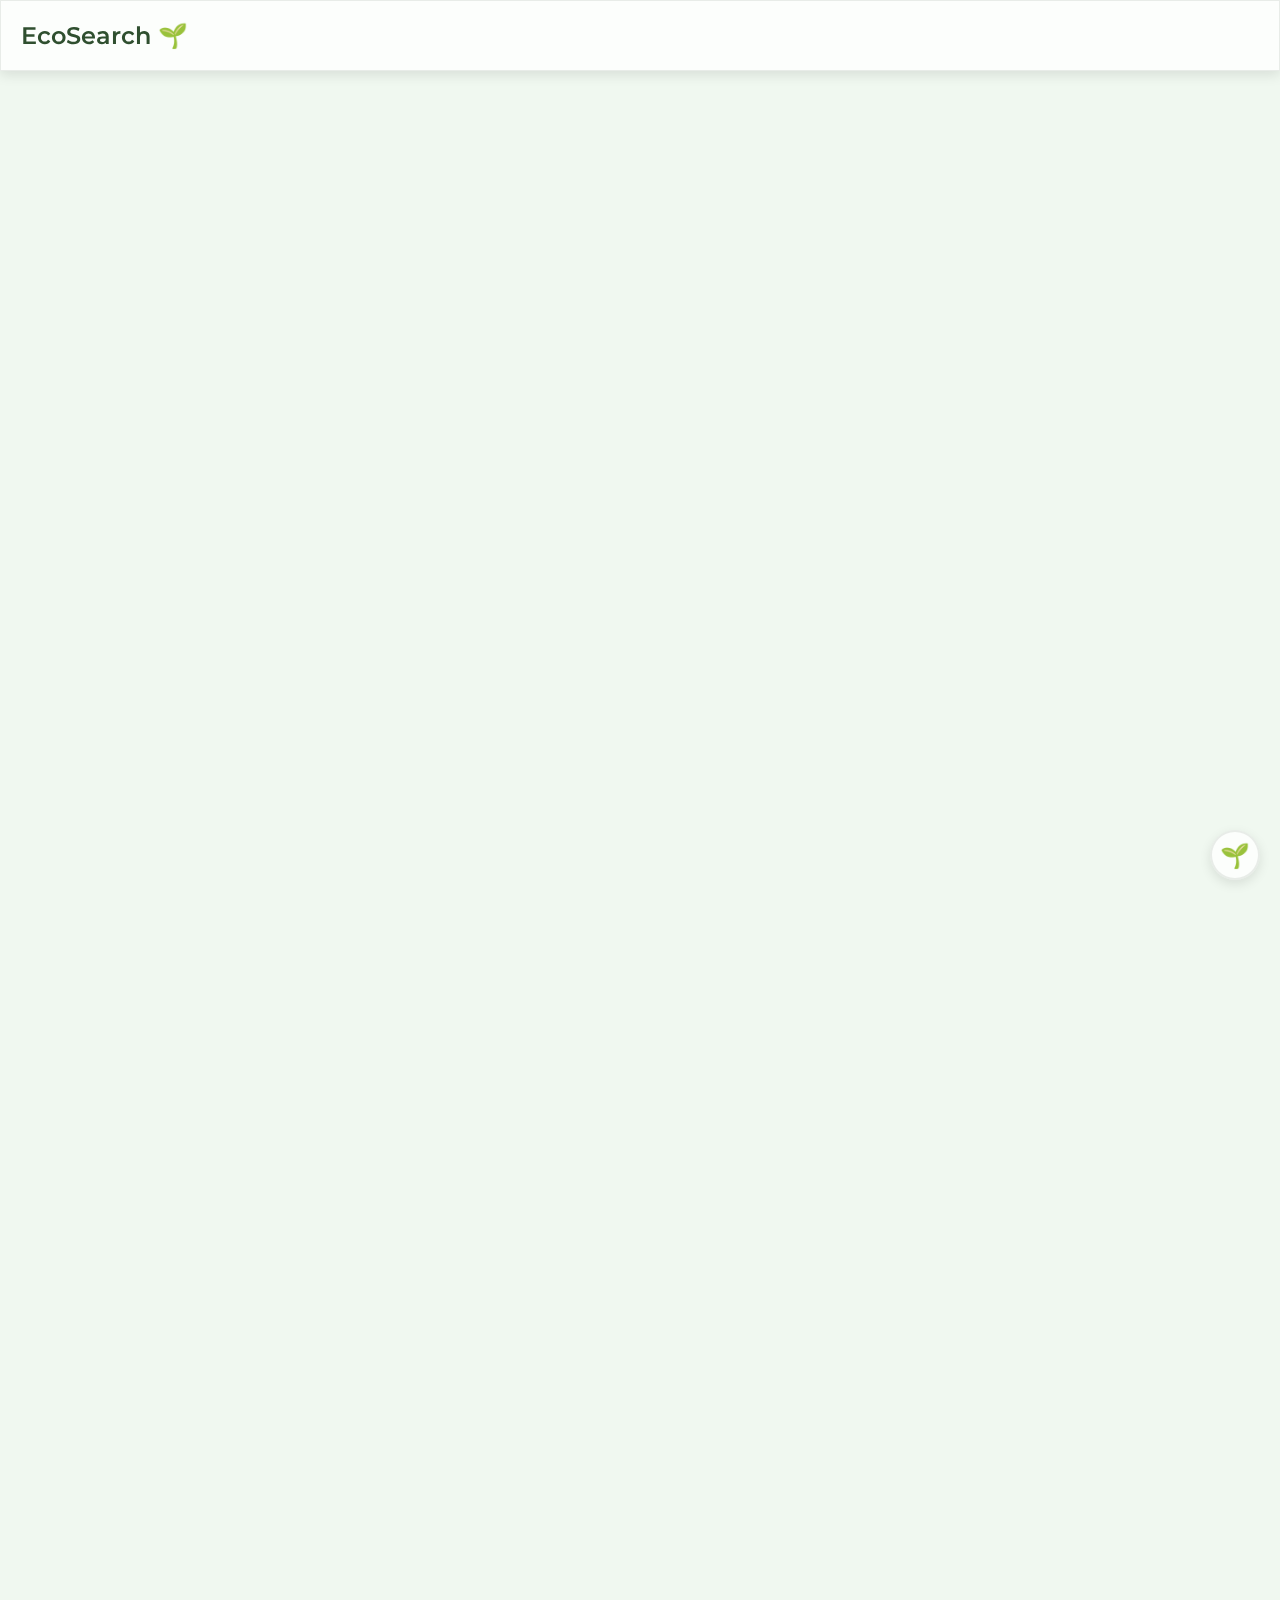
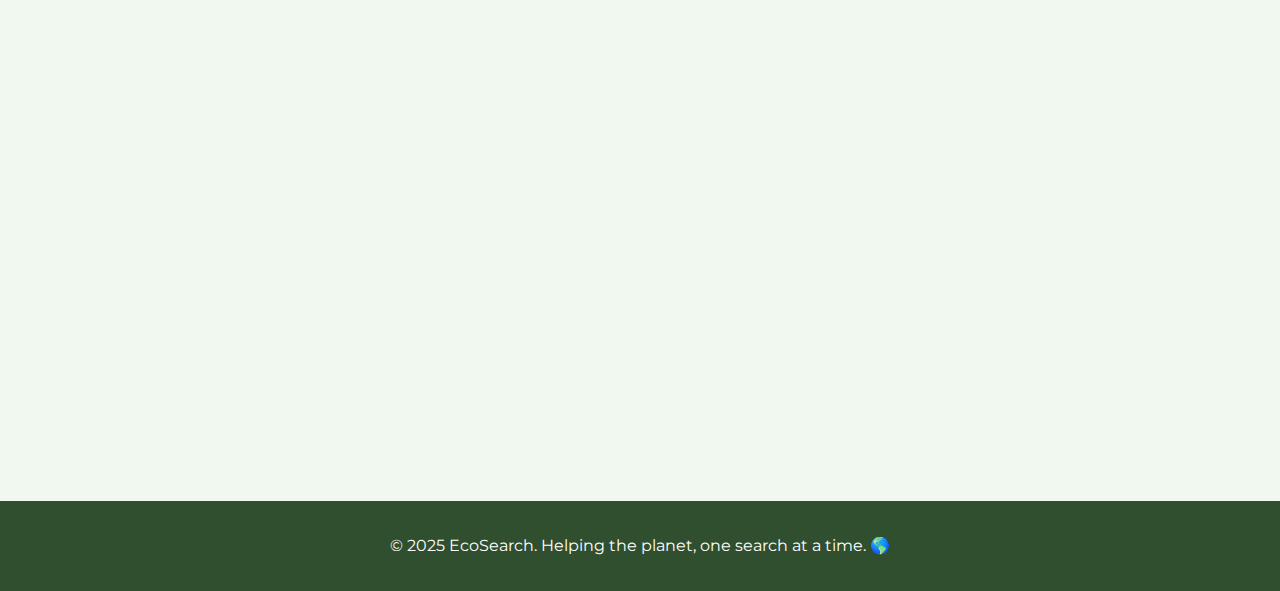
==== index.html @ c612e0dc "Initial commit: EcoSearch website with waitlist form" ====
<!DOCTYPE html>
<html lang="en">
<head>
    <meta charset="UTF-8">
    <meta name="viewport" content="width=device-width, initial-scale=1.0">
    <title>EcoSearch - Green Search Engine</title>
    <link rel="stylesheet" href="styles.css">
    <link href="https://fonts.googleapis.com/css2?family=Playfair+Display:wght@600&family=Montserrat:wght@400;500&display=swap" rel="stylesheet">
    <link rel="stylesheet" href="https://cdnjs.cloudflare.com/ajax/libs/font-awesome/6.0.0/css/all.min.css">
</head>
<body>
    <header>
        <nav class="navbar">
            <div class="logo">EcoSearch 🌱</div>
            <button class="menu-btn" aria-label="Toggle menu">
                <i class="fas fa-bars"></i>
            </button>
            <ul class="nav-links">
                <li><a href="#">Home</a></li>
                <li><a href="#about">About</a></li>
                <li><a href="#search">Search</a></li>
                <li><a href="#waitlist">Join Waitlist</a></li>
            </ul>
        </nav>
    </header>
    
    <section id="hero">
        <div class="hero-content">
            <h1>Search with a Purpose 🌿</h1>
            <p>Every search you make helps plant trees and protect the planet.</p>
            <div class="search-box">
                <input type="text" id="search-input" placeholder="Search the web..." aria-label="Search input">
                <button id="search-btn" aria-label="Search">
                    <i class="fas fa-search"></i>
                </button>
            </div>
        </div>
    </section>
    
    <section id="about" class="info-section">
        <h2>About EcoSearch</h2>
        <p>EcoSearch is a sustainable search engine that donates ad revenue to environmental causes. Join us in making a difference!</p>
    </section>

    <section id="waitlist" class="waitlist-section">
        <div class="waitlist-content">
            <h2>Join Our Waitlist</h2>
            <p>Be among the first to experience the future of sustainable search.</p>
            <form name="waitlist" method="POST" data-netlify="true" class="waitlist-form">
                <input type="hidden" name="form-name" value="waitlist" />
                <div class="form-group">
                    <input type="text" name="name" placeholder="Your Name" required>
                </div>
                <div class="form-group">
                    <input type="email" name="email" placeholder="Your Email" required>
                </div>
                <div class="form-group">
                    <textarea name="message" placeholder="Tell us why you're interested in EcoSearch" required></textarea>
                </div>
                <button type="submit" class="submit-btn">Join Waitlist</button>
            </form>
        </div>
    </section>
    
    <footer>
        <p>&copy; 2025 EcoSearch. Helping the planet, one search at a time. 🌎</p>
    </footer>

    <button class="theme-toggle" aria-label="Toggle theme">
        <span class="theme-icon">🌱</span>
    </button>

    <script>
        // Mobile menu functionality
        const menuBtn = document.querySelector('.menu-btn');
        const navLinks = document.querySelector('.nav-links');
        
        menuBtn.addEventListener('click', () => {
            navLinks.classList.toggle('active');
            menuBtn.querySelector('i').classList.toggle('fa-bars');
            menuBtn.querySelector('i').classList.toggle('fa-times');
        });

        // Close menu when clicking outside
        document.addEventListener('click', (e) => {
            if (!navLinks.contains(e.target) && !menuBtn.contains(e.target)) {
                navLinks.classList.remove('active');
                menuBtn.querySelector('i').classList.add('fa-bars');
                menuBtn.querySelector('i').classList.remove('fa-times');
            }
        });

        // Search functionality
        document.getElementById("search-btn").addEventListener("click", function() {
            const query = document.getElementById("search-input").value;
            if (query) {
                window.location.href = `https://www.google.com/search?q=${query}`;
            }
        });

        // Enter key for search
        document.getElementById("search-input").addEventListener("keypress", function(e) {
            if (e.key === "Enter") {
                const query = this.value;
                if (query) {
                    window.location.href = `https://www.google.com/search?q=${query}`;
                }
            }
        });

        // Navbar scroll effect
        window.addEventListener('scroll', function() {
            const navbar = document.querySelector('.navbar');
            if (window.scrollY > 50) {
                navbar.classList.add('scrolled');
            } else {
                navbar.classList.remove('scrolled');
            }
        });

        // Intersection Observer for fade-in animations
        const observerOptions = {
            threshold: 0.1,
            rootMargin: '0px 0px -50px 0px'
        };

        const observer = new IntersectionObserver((entries) => {
            entries.forEach(entry => {
                if (entry.isIntersecting) {
                    entry.target.classList.add('visible');
                }
            });
        }, observerOptions);

        // Observe all sections including waitlist
        document.querySelectorAll('.info-section, .waitlist-section').forEach(section => {
            observer.observe(section);
        });

        // Smooth scroll for navigation links
        document.querySelectorAll('a[href^="#"]').forEach(anchor => {
            anchor.addEventListener('click', function (e) {
                e.preventDefault();
                const target = document.querySelector(this.getAttribute('href'));
                if (target) {
                    target.scrollIntoView({
                        behavior: 'smooth',
                        block: 'start'
                    });
                    // Close mobile menu after clicking
                    navLinks.classList.remove('active');
                    menuBtn.querySelector('i').classList.add('fa-bars');
                    menuBtn.querySelector('i').classList.remove('fa-times');
                }
            });
        });

        // Theme toggle functionality
        const themeToggle = document.querySelector('.theme-toggle');
        const themeIcon = document.querySelector('.theme-icon');
        
        // Check for saved theme preference
        const savedTheme = localStorage.getItem('theme');
        if (savedTheme) {
            document.documentElement.setAttribute('data-theme', savedTheme);
            updateThemeIcon(savedTheme);
        }

        themeToggle.addEventListener('click', () => {
            const currentTheme = document.documentElement.getAttribute('data-theme');
            const newTheme = currentTheme === 'dark' ? 'light' : 'dark';
            
            document.documentElement.setAttribute('data-theme', newTheme);
            localStorage.setItem('theme', newTheme);
            updateThemeIcon(newTheme);
        });

        function updateThemeIcon(theme) {
            themeIcon.textContent = theme === 'dark' ? '🌱' : '🌱';
        }

        // Form submission handling
        const waitlistForm = document.querySelector('.waitlist-form');
        if (waitlistForm) {
            waitlistForm.addEventListener('submit', async function(e) {
                e.preventDefault();
                const submitBtn = this.querySelector('.submit-btn');
                const originalText = submitBtn.textContent;
                
                // Show loading state
                submitBtn.textContent = 'Submitting...';
                submitBtn.disabled = true;

                try {
                    const formData = new FormData(this);
                    const response = await fetch('/', {
                        method: 'POST',
                        body: formData
                    });

                    if (response.ok) {
                        // Show success state
                        submitBtn.textContent = 'Thank You!';
                        this.reset();
                        
                        // Reset button after 3 seconds
                        setTimeout(() => {
                            submitBtn.textContent = originalText;
                            submitBtn.disabled = false;
                        }, 3000);
                    } else {
                        throw new Error('Form submission failed');
                    }
                } catch (error) {
                    // Show error state
                    submitBtn.textContent = 'Error! Try Again';
                    console.error('Form submission error:', error);
                    
                    // Reset button after 3 seconds
                    setTimeout(() => {
                        submitBtn.textContent = originalText;
                        submitBtn.disabled = false;
                    }, 3000);
                }
            });
        }
    </script>
</body>
</html>
---- styles.css ----
/* styles.css */

* {
    margin: 0;
    padding: 0;
    box-sizing: border-box;
    font-family: 'Montserrat', sans-serif;
    transition: background-color 0.3s ease, 
                color 0.3s ease, 
                border-color 0.3s ease, 
                box-shadow 0.3s ease;
}

/* Dark Mode Variables */
:root {
    --bg-color: #f0f8f0;
    --text-color: #2f4f2f;
    --card-bg: rgba(255, 255, 255, 0.8);
    --shadow-color: rgba(0, 0, 0, 0.1);
    --border-color: rgba(47, 79, 47, 0.1);
    --accent-color: #2f4f2f;
    --hover-color: #1a3a1a;
    --gradient-start: #f1f5f1;
    --gradient-end: #e8f5e9;
}

[data-theme="dark"] {
    --bg-color: #1a1a1a;
    --text-color: #e0e0e0;
    --card-bg: rgba(30, 30, 30, 0.8);
    --shadow-color: rgba(0, 0, 0, 0.3);
    --border-color: rgba(255, 255, 255, 0.1);
    --accent-color: #4CAF50;
    --hover-color: #45a049;
    --gradient-start: #1a2a1a;
    --gradient-end: #1a3a1a;
}

body {
    background-color: var(--bg-color);
    color: var(--text-color);
    text-align: center;
    overflow-x: hidden;
    transition: background-color 0.3s ease, color 0.3s ease;
}

/* Smooth scrolling for the whole page */
html {
    scroll-behavior: smooth;
}

/* Navbar animations */
.navbar {
    display: flex;
    justify-content: space-between;
    align-items: center;
    padding: 20px;
    background: var(--card-bg);
    backdrop-filter: blur(10px);
    position: fixed;
    width: 100%;
    top: 0;
    z-index: 1000;
    transition: all 0.3s ease;
    box-shadow: 0 4px 12px var(--shadow-color);
}

.navbar.scrolled {
    background: var(--card-bg);
    box-shadow: 0 2px 10px var(--shadow-color);
}

.logo {
    font-size: 1.5rem;
    font-weight: 600;
    transition: transform 0.3s ease;
    color: var(--accent-color);
}

.logo:hover {
    transform: scale(1.05);
}

.nav-links {
    list-style: none;
    display: flex;
    transition: all 0.3s ease;
}

.nav-links li {
    margin: 0 15px;
    opacity: 0;
    transform: translateY(-10px);
    animation: fadeInDown 0.5s ease forwards;
}

.nav-links li:nth-child(1) { animation-delay: 0.1s; }
.nav-links li:nth-child(2) { animation-delay: 0.2s; }
.nav-links li:nth-child(3) { animation-delay: 0.3s; }
.nav-links li:nth-child(4) { animation-delay: 0.4s; }

.nav-links a {
    text-decoration: none;
    color: var(--text-color);
    font-weight: 500;
    position: relative;
    transition: color 0.3s ease;
}

.nav-links a::after {
    content: '';
    position: absolute;
    width: 0;
    height: 2px;
    bottom: -4px;
    left: 0;
    background-color: var(--text-color);
    transition: width 0.3s ease;
}

.nav-links a:hover::after {
    width: 100%;
}

.nav-links a.active {
    color: var(--accent-color);
}

/* Mobile Menu Button */
.menu-btn {
    display: none;
    background: none;
    border: none;
    font-size: 1.5rem;
    cursor: pointer;
    color: var(--text-color);
    transition: transform 0.3s ease;
}

.menu-btn:hover {
    transform: scale(1.1);
}

/* Hero section animations */
#hero {
    display: flex;
    flex-direction: column;
    justify-content: center;
    align-items: center;
    height: 100vh;
    background: url('../assets/hero.jpg') no-repeat center center/cover;
    position: relative;
    overflow: hidden;
    padding: 0 20px;
}

.hero-content {
    opacity: 0;
    transform: translateY(20px);
    animation: fadeInUp 0.8s ease forwards;
    max-width: 800px;
    width: 100%;
}

.hero-content h1 {
    font-size: clamp(2rem, 5vw, 3.5rem);
    margin-bottom: 1rem;
    opacity: 0;
    transform: translateY(20px);
    animation: fadeInUp 0.8s ease forwards 0.2s;
    line-height: 1.2;
}

.hero-content p {
    font-size: clamp(1rem, 2vw, 1.2rem);
    margin-bottom: 2rem;
    opacity: 0;
    transform: translateY(20px);
    animation: fadeInUp 0.8s ease forwards 0.4s;
    line-height: 1.6;
}

.search-box {
    margin-top: 20px;
    display: flex;
    align-items: center;
    background: var(--card-bg);
    backdrop-filter: blur(10px);
    padding: 10px;
    border-radius: 25px;
    opacity: 0;
    transform: translateY(20px);
    animation: fadeInUp 0.8s ease forwards 0.6s;
    transition: all 0.3s ease;
    width: 100%;
    max-width: 500px;
    box-shadow: 0 4px 12px var(--shadow-color);
}

.search-box:hover {
    transform: translateY(-2px);
    box-shadow: 0 5px 15px var(--shadow-color);
}

.search-box input {
    border: none;
    outline: none;
    padding: 10px;
    font-size: clamp(16px, 2vw, 18px);
    width: 100%;
    background: transparent;
    transition: all 0.3s ease;
    color: var(--text-color);
}

.search-box button {
    border: none;
    background: none;
    font-size: clamp(18px, 2.5vw, 20px);
    cursor: pointer;
    transition: transform 0.3s ease;
    padding: 5px;
}

.search-box button:hover {
    transform: scale(1.1);
}

/* Info section animations */
.info-section {
    padding: clamp(2rem, 5vw, 4rem) clamp(1rem, 3vw, 2rem);
    opacity: 0;
    transform: translateY(20px);
    transition: all 0.6s ease;
    max-width: 1200px;
    margin: 0 auto;
}

.info-section.visible {
    opacity: 1;
    transform: translateY(0);
}

.info-section h2 {
    font-size: clamp(1.8rem, 3vw, 2.5rem);
    margin-bottom: 1rem;
    color: var(--text-color);
}

.info-section p {
    font-size: clamp(1rem, 1.5vw, 1.1rem);
    line-height: 1.6;
    color: var(--text-color);
}

/* Footer animations */
footer {
    margin-top: 50px;
    padding: clamp(1rem, 3vw, 2rem);
    background: var(--accent-color);
    color: white;
    transform: translateY(0);
    transition: all 0.3s ease;
}

footer p {
    font-size: clamp(0.9rem, 1.5vw, 1rem);
    line-height: 1.6;
}

footer:hover {
    transform: translateY(-5px);
}

/* Keyframe animations */
@keyframes fadeInDown {
    from {
        opacity: 0;
        transform: translateY(-10px);
    }
    to {
        opacity: 1;
        transform: translateY(0);
    }
}

@keyframes fadeInUp {
    from {
        opacity: 0;
        transform: translateY(20px);
    }
    to {
        opacity: 1;
        transform: translateY(0);
    }
}

/* Responsive Design */
@media (max-width: 768px) {
    .menu-btn {
        display: block;
    }

    .nav-links {
        position: fixed;
        top: 70px;
        left: -100%;
        width: 100%;
        height: calc(100vh - 70px);
        background: var(--card-bg);
        backdrop-filter: blur(10px);
        flex-direction: column;
        justify-content: center;
        align-items: center;
        transition: left 0.3s ease;
        padding: 20px;
    }

    .nav-links.active {
        left: 0;
    }

    .nav-links li {
        margin: 15px 0;
        opacity: 1;
        transform: none;
    }

    .nav-links a {
        font-size: 1.2rem;
    }

    .hero-content {
        padding: 0 20px;
    }

    .search-box {
        margin: 20px auto;
        max-width: 90%;
    }
}

@media (max-width: 480px) {
    .navbar {
        padding: 15px;
    }

    .logo {
        font-size: 1.2rem;
    }

    .hero-content {
        padding: 0 15px;
    }

    .search-box {
        padding: 8px;
    }

    .search-box input {
        padding: 8px;
    }

    .info-section {
        padding: 2rem 1rem;
    }
}

/* Tablet Specific Styles */
@media (min-width: 769px) and (max-width: 1024px) {
    .hero-content h1 {
        font-size: 2.8rem;
    }

    .hero-content p {
        font-size: 1.1rem;
    }

    .search-box {
        max-width: 80%;
    }
}

/* Print Styles */
@media print {
    .navbar {
        position: static;
        background: none;
    }

    .search-box {
        display: none;
    }

    footer {
        background: none;
        color: var(--text-color);
    }
}

/* Waitlist Section Styles */
.waitlist-section {
    padding: clamp(4rem, 8vw, 6rem) clamp(1rem, 3vw, 2rem);
    background: linear-gradient(135deg, var(--gradient-start), var(--gradient-end));
    opacity: 0;
    transform: translateY(20px);
    transition: all 0.6s ease;
    margin-top: 2rem;
    min-height: 100vh;
    display: flex;
    align-items: center;
    justify-content: center;
}

.waitlist-section.visible {
    opacity: 1;
    transform: translateY(0);
}

.waitlist-content {
    max-width: 600px;
    margin: 0 auto;
    text-align: center;
    width: 100%;
    padding: 0 1rem;
}

.waitlist-content h2 {
    font-size: clamp(2rem, 4vw, 2.5rem);
    color: var(--text-color);
    margin-bottom: 1rem;
}

.waitlist-content p {
    font-size: clamp(1rem, 2vw, 1.2rem);
    color: var(--text-color);
    margin-bottom: 2rem;
}

.waitlist-form {
    background: var(--card-bg);
    backdrop-filter: blur(10px);
    padding: clamp(2rem, 4vw, 3rem);
    border-radius: 20px;
    box-shadow: 0 8px 32px var(--shadow-color);
    transition: transform 0.3s ease, box-shadow 0.3s ease;
    margin-top: 2rem;
}

.form-group {
    margin-bottom: 1.5rem;
    text-align: left;
    position: relative;
}

.form-group input,
.form-group textarea {
    width: 100%;
    padding: 1rem;
    border: 2px solid var(--border-color);
    border-radius: 12px;
    font-size: 1rem;
    background: var(--card-bg);
    color: var(--text-color);
    transition: all 0.3s ease;
}

.form-group input::placeholder,
.form-group textarea::placeholder {
    color: var(--text-color);
    opacity: 0.7;
}

.form-group input:focus,
.form-group textarea:focus {
    outline: none;
    border-color: var(--accent-color);
    box-shadow: 0 0 0 3px rgba(76, 175, 80, 0.2);
}

.form-group textarea {
    height: 120px;
    resize: vertical;
}

.submit-btn {
    width: 100%;
    padding: 1rem;
    background: var(--accent-color);
    color: white;
    border: none;
    border-radius: 12px;
    font-size: 1rem;
    font-weight: 500;
    cursor: pointer;
    transition: all 0.3s ease;
    margin-top: 1rem;
}

.submit-btn:hover {
    background: var(--hover-color);
    transform: translateY(-2px);
}

.submit-btn:disabled {
    background: var(--accent-color);
    opacity: 0.7;
    cursor: not-allowed;
    transform: none;
}

/* Responsive adjustments for waitlist section */
@media (max-width: 768px) {
    .waitlist-section {
        padding: 4rem 1rem;
        min-height: auto;
    }

    .waitlist-form {
        padding: 1.5rem;
        margin-top: 1.5rem;
    }

    .form-group input,
    .form-group textarea {
        padding: 0.8rem;
    }
}

@media (max-width: 480px) {
    .waitlist-section {
        padding: 3rem 1rem;
    }

    .waitlist-form {
        padding: 1.2rem;
    }
}

/* Theme Toggle Button */
.theme-toggle {
    position: fixed;
    bottom: 20px;
    right: 20px;
    width: 50px;
    height: 50px;
    border-radius: 50%;
    background: var(--card-bg);
    backdrop-filter: blur(10px);
    border: 2px solid var(--border-color);
    cursor: pointer;
    display: flex;
    align-items: center;
    justify-content: center;
    font-size: 1.5rem;
    z-index: 1000;
    transition: all 0.3s ease;
    box-shadow: 0 4px 12px var(--shadow-color);
}

.theme-toggle:hover {
    transform: scale(1.1);
    box-shadow: 0 6px 16px var(--shadow-color);
    background: var(--accent-color);
    color: white;
}

/* Enhanced Glass Morphic Effects */
.navbar, .search-box, .waitlist-form {
    background: var(--card-bg);
    backdrop-filter: blur(10px);
    -webkit-backdrop-filter: blur(10px);
    border: 1px solid var(--border-color);
}

.navbar {
    box-shadow: 0 4px 12px var(--shadow-color);
}

.search-box {
    box-shadow: 0 4px 12px var(--shadow-color);
}

.waitlist-form {
    box-shadow: 0 8px 32px var(--shadow-color);
}

.form-group input,
.form-group textarea {
    background: var(--card-bg);
    border: 2px solid var(--border-color);
    color: var(--text-color);
}

.form-group input:focus,
.form-group textarea:focus {
    border-color: var(--text-color);
    box-shadow: 0 0 0 3px var(--border-color);
}

/* Dark mode specific adjustments */
[data-theme="dark"] .nav-links a {
    color: var(--text-color);
}

[data-theme="dark"] .nav-links a::after {
    background-color: var(--text-color);
}

[data-theme="dark"] .search-box input {
    color: var(--text-color);
}

[data-theme="dark"] .search-box input::placeholder {
    color: rgba(255, 255, 255, 0.6);
}

[data-theme="dark"] .submit-btn {
    background: #4a4a4a;
}

[data-theme="dark"] .submit-btn:hover {
    background: #666666;
}
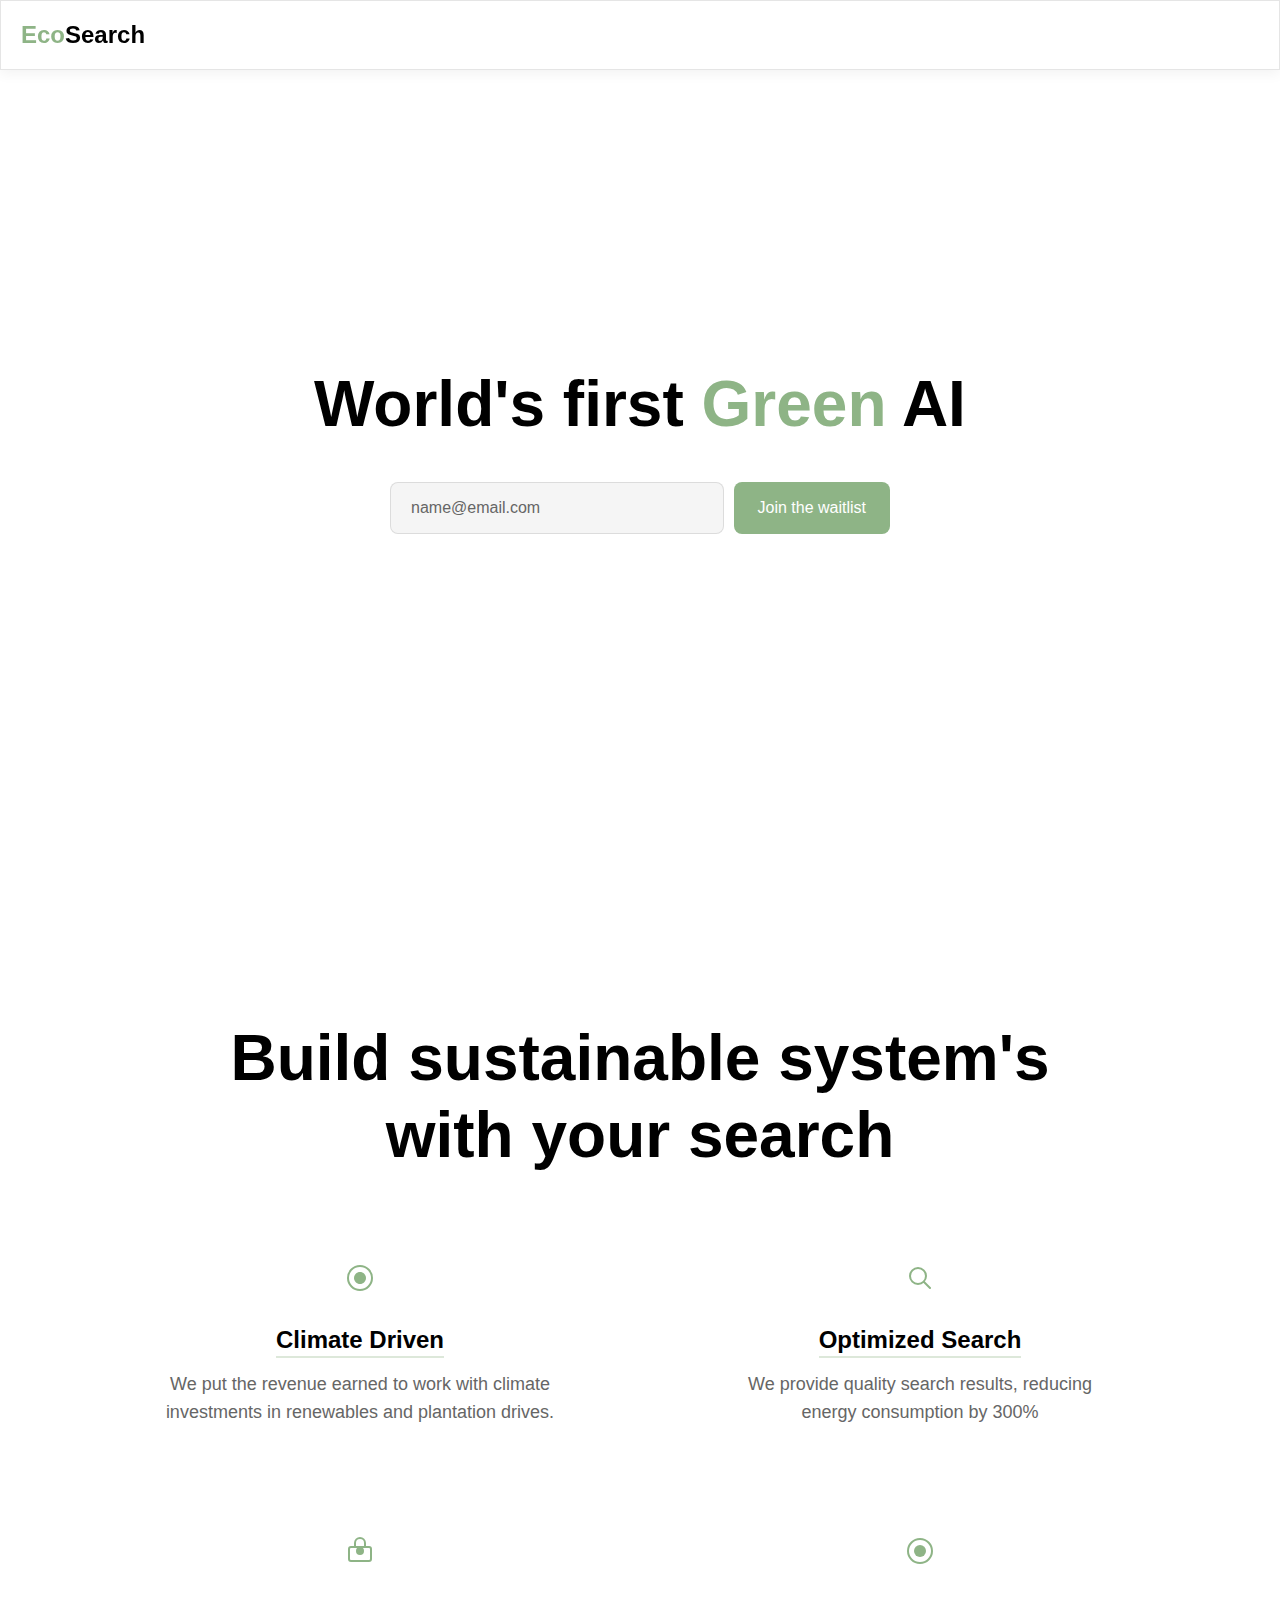
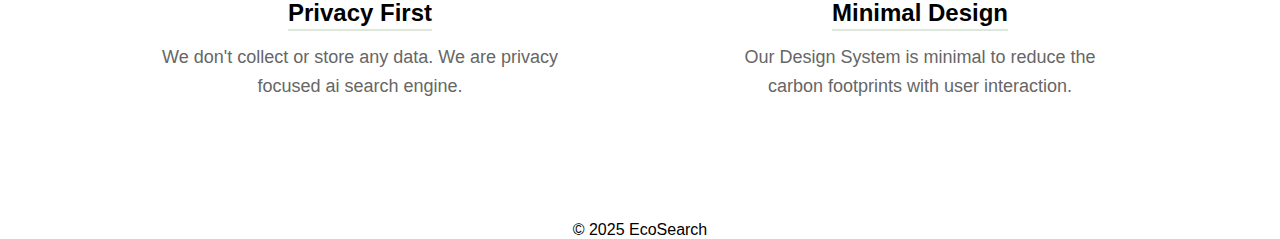
==== commit c3a918ec: "new updates" ====
--- a/index.html
+++ b/index.html
@@ -3,227 +3,77 @@
 <head>
     <meta charset="UTF-8">
     <meta name="viewport" content="width=device-width, initial-scale=1.0">
-    <title>EcoSearch - Green Search Engine</title>
+    <title>EcoSearch - World's First Green AI</title>
     <link rel="stylesheet" href="styles.css">
-    <link href="https://fonts.googleapis.com/css2?family=Playfair+Display:wght@600&family=Montserrat:wght@400;500&display=swap" rel="stylesheet">
-    <link rel="stylesheet" href="https://cdnjs.cloudflare.com/ajax/libs/font-awesome/6.0.0/css/all.min.css">
+    <link href="https://api.fontshare.com/v2/css?f[]=satoshi@400,500,600,700&display=swap" rel="stylesheet">
 </head>
 <body>
-    <header>
-        <nav class="navbar">
-            <div class="logo">EcoSearch 🌱</div>
-            <button class="menu-btn" aria-label="Toggle menu">
-                <i class="fas fa-bars"></i>
-            </button>
-            <ul class="nav-links">
-                <li><a href="#">Home</a></li>
-                <li><a href="#about">About</a></li>
-                <li><a href="#search">Search</a></li>
-                <li><a href="#waitlist">Join Waitlist</a></li>
-            </ul>
-        </nav>
-    </header>
-    
+    <nav class="navbar">
+        <a href="/" class="logo">
+            <span>Eco</span><span>Search</span>
+        </a>
+    </nav>
+
     <section id="hero">
         <div class="hero-content">
-            <h1>Search with a Purpose 🌿</h1>
-            <p>Every search you make helps plant trees and protect the planet.</p>
-            <div class="search-box">
-                <input type="text" id="search-input" placeholder="Search the web..." aria-label="Search input">
-                <button id="search-btn" aria-label="Search">
-                    <i class="fas fa-search"></i>
-                </button>
+            <h1>World's first <span class="highlight">Green</span> AI</h1>
+            <div class="email-box">
+                <input type="email" placeholder="name@email.com" />
+                <button>Join the waitlist</button>
             </div>
         </div>
     </section>
-    
-    <section id="about" class="info-section">
-        <h2>About EcoSearch</h2>
-        <p>EcoSearch is a sustainable search engine that donates ad revenue to environmental causes. Join us in making a difference!</p>
+
+    <section class="features-section">
+        <h2>Build sustainable system's with your search</h2>
+        <div class="features-grid">
+            <div class="feature-item">
+                <div class="feature-icon">
+                    <svg width="32" height="32" viewBox="0 0 32 32" fill="none">
+                        <path d="M16 28c6.627 0 12-5.373 12-12S22.627 4 16 4 4 9.373 4 16s5.373 12 12 12z" stroke="#8EB486" stroke-width="2"/>
+                        <path d="M16 22c3.314 0 6-2.686 6-6s-2.686-6-6-6-6 2.686-6 6 2.686 6 6 6z" fill="#8EB486"/>
+                    </svg>
+                </div>
+                <h3>Climate Driven</h3>
+                <p>We put the revenue earned to work with climate investments in renewables and plantation drives.</p>
+            </div>
+            <div class="feature-item">
+                <div class="feature-icon">
+                    <svg width="32" height="32" viewBox="0 0 32 32" fill="none">
+                        <path d="M14 22c4.418 0 8-3.582 8-8s-3.582-8-8-8-8 3.582-8 8 3.582 8 8 8zM26 26l-6-6" stroke="#8EB486" stroke-width="2" stroke-linecap="round"/>
+                    </svg>
+                </div>
+                <h3>Optimized Search</h3>
+                <p>We provide quality search results, reducing energy consumption by 300%</p>
+            </div>
+            <div class="feature-item">
+                <div class="feature-icon">
+                    <svg width="32" height="32" viewBox="0 0 32 32" fill="none">
+                        <path d="M16 20a4 4 0 100-8 4 4 0 000 8z" fill="#8EB486"/>
+                        <path d="M25 12H7a2 2 0 00-2 2v10a2 2 0 002 2h18a2 2 0 002-2V14a2 2 0 00-2-2z" stroke="#8EB486" stroke-width="2"/>
+                        <path d="M11 12V8a5 5 0 0110 0v4" stroke="#8EB486" stroke-width="2"/>
+                    </svg>
+                </div>
+                <h3>Privacy First</h3>
+                <p>We don't collect or store any data. We are privacy focused ai search engine.</p>
+            </div>
+            <div class="feature-item">
+                <div class="feature-icon">
+                    <svg width="32" height="32" viewBox="0 0 32 32" fill="none">
+                        <circle cx="16" cy="16" r="12" stroke="#8EB486" stroke-width="2"/>
+                        <path d="M16 16m-6 0a6 6 0 1 0 12 0a6 6 0 1 0-12 0" fill="#8EB486"/>
+                    </svg>
+                </div>
+                <h3>Minimal Design</h3>
+                <p>Our Design System is minimal to reduce the carbon footprints with user interaction.</p>
+            </div>
+        </div>
     </section>
 
-    <section id="waitlist" class="waitlist-section">
-        <div class="waitlist-content">
-            <h2>Join Our Waitlist</h2>
-            <p>Be among the first to experience the future of sustainable search.</p>
-            <form name="waitlist" method="POST" data-netlify="true" class="waitlist-form">
-                <input type="hidden" name="form-name" value="waitlist" />
-                <div class="form-group">
-                    <input type="text" name="name" placeholder="Your Name" required>
-                </div>
-                <div class="form-group">
-                    <input type="email" name="email" placeholder="Your Email" required>
-                </div>
-                <div class="form-group">
-                    <textarea name="message" placeholder="Tell us why you're interested in EcoSearch" required></textarea>
-                </div>
-                <button type="submit" class="submit-btn">Join Waitlist</button>
-            </form>
-        </div>
-    </section>
-    
     <footer>
-        <p>&copy; 2025 EcoSearch. Helping the planet, one search at a time. 🌎</p>
+        <p>© 2025 EcoSearch</p>
     </footer>
 
-    <button class="theme-toggle" aria-label="Toggle theme">
-        <span class="theme-icon">🌱</span>
-    </button>
-
-    <script>
-        // Mobile menu functionality
-        const menuBtn = document.querySelector('.menu-btn');
-        const navLinks = document.querySelector('.nav-links');
-        
-        menuBtn.addEventListener('click', () => {
-            navLinks.classList.toggle('active');
-            menuBtn.querySelector('i').classList.toggle('fa-bars');
-            menuBtn.querySelector('i').classList.toggle('fa-times');
-        });
-
-        // Close menu when clicking outside
-        document.addEventListener('click', (e) => {
-            if (!navLinks.contains(e.target) && !menuBtn.contains(e.target)) {
-                navLinks.classList.remove('active');
-                menuBtn.querySelector('i').classList.add('fa-bars');
-                menuBtn.querySelector('i').classList.remove('fa-times');
-            }
-        });
-
-        // Search functionality
-        document.getElementById("search-btn").addEventListener("click", function() {
-            const query = document.getElementById("search-input").value;
-            if (query) {
-                window.location.href = `https://www.google.com/search?q=${query}`;
-            }
-        });
-
-        // Enter key for search
-        document.getElementById("search-input").addEventListener("keypress", function(e) {
-            if (e.key === "Enter") {
-                const query = this.value;
-                if (query) {
-                    window.location.href = `https://www.google.com/search?q=${query}`;
-                }
-            }
-        });
-
-        // Navbar scroll effect
-        window.addEventListener('scroll', function() {
-            const navbar = document.querySelector('.navbar');
-            if (window.scrollY > 50) {
-                navbar.classList.add('scrolled');
-            } else {
-                navbar.classList.remove('scrolled');
-            }
-        });
-
-        // Intersection Observer for fade-in animations
-        const observerOptions = {
-            threshold: 0.1,
-            rootMargin: '0px 0px -50px 0px'
-        };
-
-        const observer = new IntersectionObserver((entries) => {
-            entries.forEach(entry => {
-                if (entry.isIntersecting) {
-                    entry.target.classList.add('visible');
-                }
-            });
-        }, observerOptions);
-
-        // Observe all sections including waitlist
-        document.querySelectorAll('.info-section, .waitlist-section').forEach(section => {
-            observer.observe(section);
-        });
-
-        // Smooth scroll for navigation links
-        document.querySelectorAll('a[href^="#"]').forEach(anchor => {
-            anchor.addEventListener('click', function (e) {
-                e.preventDefault();
-                const target = document.querySelector(this.getAttribute('href'));
-                if (target) {
-                    target.scrollIntoView({
-                        behavior: 'smooth',
-                        block: 'start'
-                    });
-                    // Close mobile menu after clicking
-                    navLinks.classList.remove('active');
-                    menuBtn.querySelector('i').classList.add('fa-bars');
-                    menuBtn.querySelector('i').classList.remove('fa-times');
-                }
-            });
-        });
-
-        // Theme toggle functionality
-        const themeToggle = document.querySelector('.theme-toggle');
-        const themeIcon = document.querySelector('.theme-icon');
-        
-        // Check for saved theme preference
-        const savedTheme = localStorage.getItem('theme');
-        if (savedTheme) {
-            document.documentElement.setAttribute('data-theme', savedTheme);
-            updateThemeIcon(savedTheme);
-        }
-
-        themeToggle.addEventListener('click', () => {
-            const currentTheme = document.documentElement.getAttribute('data-theme');
-            const newTheme = currentTheme === 'dark' ? 'light' : 'dark';
-            
-            document.documentElement.setAttribute('data-theme', newTheme);
-            localStorage.setItem('theme', newTheme);
-            updateThemeIcon(newTheme);
-        });
-
-        function updateThemeIcon(theme) {
-            themeIcon.textContent = theme === 'dark' ? '🌱' : '🌱';
-        }
-
-        // Form submission handling
-        const waitlistForm = document.querySelector('.waitlist-form');
-        if (waitlistForm) {
-            waitlistForm.addEventListener('submit', async function(e) {
-                e.preventDefault();
-                const submitBtn = this.querySelector('.submit-btn');
-                const originalText = submitBtn.textContent;
-                
-                // Show loading state
-                submitBtn.textContent = 'Submitting...';
-                submitBtn.disabled = true;
-
-                try {
-                    const formData = new FormData(this);
-                    const response = await fetch('/', {
-                        method: 'POST',
-                        body: formData
-                    });
-
-                    if (response.ok) {
-                        // Show success state
-                        submitBtn.textContent = 'Thank You!';
-                        this.reset();
-                        
-                        // Reset button after 3 seconds
-                        setTimeout(() => {
-                            submitBtn.textContent = originalText;
-                            submitBtn.disabled = false;
-                        }, 3000);
-                    } else {
-                        throw new Error('Form submission failed');
-                    }
-                } catch (error) {
-                    // Show error state
-                    submitBtn.textContent = 'Error! Try Again';
-                    console.error('Form submission error:', error);
-                    
-                    // Reset button after 3 seconds
-                    setTimeout(() => {
-                        submitBtn.textContent = originalText;
-                        submitBtn.disabled = false;
-                    }, 3000);
-                }
-            });
-        }
-    </script>
+    <script src="script.js"></script>
 </body>
 </html>--- a/styles.css
+++ b/styles.css
@@ -1,625 +1,324 @@
-/* styles.css */
-
+/* ==========================================================================
+   Base Styles and Reset
+   ========================================================================== */
 * {
     margin: 0;
     padding: 0;
     box-sizing: border-box;
-    font-family: 'Montserrat', sans-serif;
-    transition: background-color 0.3s ease, 
-                color 0.3s ease, 
-                border-color 0.3s ease, 
-                box-shadow 0.3s ease;
-}
-
-/* Dark Mode Variables */
+    font-family: 'Satoshi', sans-serif;
+    transition: background-color 0.3s ease, color 0.3s ease, border-color 0.3s ease, box-shadow 0.3s ease;
+}
+
+/* ==========================================================================
+   CSS Variables and Theme Configuration
+   ========================================================================== */
 :root {
-    --bg-color: #f0f8f0;
-    --text-color: #2f4f2f;
-    --card-bg: rgba(255, 255, 255, 0.8);
-    --shadow-color: rgba(0, 0, 0, 0.1);
-    --border-color: rgba(47, 79, 47, 0.1);
-    --accent-color: #2f4f2f;
-    --hover-color: #1a3a1a;
+    /* Colors */
+    --bg-color: #ffffff;
+    --text-primary: #000000;
+    --text-secondary: #666666;
+    --accent-color: #8EB486;
+    --hover-color: #7da375;
+
+    /* UI Elements */
+    --card-bg: rgba(255, 255, 255, 0.95);
+    --shadow-color: rgba(0, 0, 0, 0.05);
+    --border-color: rgba(0, 0, 0, 0.1);
+
+    /* Gradients */
     --gradient-start: #f1f5f1;
     --gradient-end: #e8f5e9;
 }
 
-[data-theme="dark"] {
-    --bg-color: #1a1a1a;
-    --text-color: #e0e0e0;
-    --card-bg: rgba(30, 30, 30, 0.8);
-    --shadow-color: rgba(0, 0, 0, 0.3);
-    --border-color: rgba(255, 255, 255, 0.1);
-    --accent-color: #4CAF50;
-    --hover-color: #45a049;
-    --gradient-start: #1a2a1a;
-    --gradient-end: #1a3a1a;
-}
-
+/* ==========================================================================
+   Layout & Container Styles
+   ========================================================================== */
 body {
     background-color: var(--bg-color);
-    color: var(--text-color);
+    color: var(--text-primary);
     text-align: center;
     overflow-x: hidden;
-    transition: background-color 0.3s ease, color 0.3s ease;
-}
-
-/* Smooth scrolling for the whole page */
+    overflow-y: auto;
+    margin: 0;
+    padding: 0;
+    min-height: 100vh;
+    width: 100%;
+    position: relative;
+}
+
+/* Enable smooth scrolling */
 html {
     scroll-behavior: smooth;
 }
 
-/* Navbar animations */
+/* ==========================================================================
+   Navigation Bar Styles
+   ========================================================================== */
+/* Main Navigation */
 .navbar {
     display: flex;
     justify-content: space-between;
     align-items: center;
     padding: 20px;
     background: var(--card-bg);
-    backdrop-filter: blur(10px);
+    backdrop-filter: blur(20px);
     position: fixed;
     width: 100%;
     top: 0;
     z-index: 1000;
-    transition: all 0.3s ease;
     box-shadow: 0 4px 12px var(--shadow-color);
-}
-
+    border: 1px solid var(--border-color);
+}
+
+/* Scrolled State */
 .navbar.scrolled {
     background: var(--card-bg);
     box-shadow: 0 2px 10px var(--shadow-color);
 }
 
+/* Logo Styles */
 .logo {
-    font-size: 1.5rem;
+    font-size: 24px;
     font-weight: 600;
-    transition: transform 0.3s ease;
+    text-decoration: none;
+}
+
+.logo span:first-child {
     color: var(--accent-color);
 }
 
-.logo:hover {
-    transform: scale(1.05);
-}
-
-.nav-links {
-    list-style: none;
-    display: flex;
-    transition: all 0.3s ease;
-}
-
-.nav-links li {
-    margin: 0 15px;
-    opacity: 0;
-    transform: translateY(-10px);
-    animation: fadeInDown 0.5s ease forwards;
-}
-
-.nav-links li:nth-child(1) { animation-delay: 0.1s; }
-.nav-links li:nth-child(2) { animation-delay: 0.2s; }
-.nav-links li:nth-child(3) { animation-delay: 0.3s; }
-.nav-links li:nth-child(4) { animation-delay: 0.4s; }
-
-.nav-links a {
-    text-decoration: none;
-    color: var(--text-color);
-    font-weight: 500;
-    position: relative;
-    transition: color 0.3s ease;
-}
-
-.nav-links a::after {
-    content: '';
-    position: absolute;
-    width: 0;
-    height: 2px;
-    bottom: -4px;
-    left: 0;
-    background-color: var(--text-color);
-    transition: width 0.3s ease;
-}
-
-.nav-links a:hover::after {
-    width: 100%;
-}
-
-.nav-links a.active {
-    color: var(--accent-color);
-}
-
-/* Mobile Menu Button */
-.menu-btn {
-    display: none;
-    background: none;
-    border: none;
-    font-size: 1.5rem;
-    cursor: pointer;
-    color: var(--text-color);
-    transition: transform 0.3s ease;
-}
-
-.menu-btn:hover {
-    transform: scale(1.1);
-}
-
-/* Hero section animations */
+.logo span:last-child {
+    color: var(--text-primary);
+}
+
+/* ==========================================================================
+   Hero Section Styles
+   ========================================================================== */
 #hero {
     display: flex;
     flex-direction: column;
     justify-content: center;
     align-items: center;
     height: 100vh;
-    background: url('../assets/hero.jpg') no-repeat center center/cover;
-    position: relative;
-    overflow: hidden;
     padding: 0 20px;
-}
-
+    background-color: var(--bg-color);
+}
+
+/* Hero Content */
 .hero-content {
-    opacity: 0;
-    transform: translateY(20px);
-    animation: fadeInUp 0.8s ease forwards;
     max-width: 800px;
     width: 100%;
-}
-
+    text-align: center;
+}
+
+/* Hero Typography */
 .hero-content h1 {
-    font-size: clamp(2rem, 5vw, 3.5rem);
-    margin-bottom: 1rem;
-    opacity: 0;
-    transform: translateY(20px);
-    animation: fadeInUp 0.8s ease forwards 0.2s;
+    font-size: 64px;
     line-height: 1.2;
-}
-
-.hero-content p {
-    font-size: clamp(1rem, 2vw, 1.2rem);
-    margin-bottom: 2rem;
-    opacity: 0;
-    transform: translateY(20px);
-    animation: fadeInUp 0.8s ease forwards 0.4s;
-    line-height: 1.6;
-}
-
-.search-box {
-    margin-top: 20px;
+    margin-bottom: 40px;
+    font-weight: 600;
+}
+
+.hero-content h1 .highlight {
+    color: var(--accent-color);
+}
+
+/* Search/Email Input */
+.email-box {
+    display: flex;
+    gap: 10px;
+    max-width: 500px;
+    margin: 0 auto;
+}
+
+.email-box input {
+    flex: 1;
+    padding: 16px 20px;
+    font-size: 16px;
+    border: 1px solid var(--border-color);
+    border-radius: 8px;
+    background-color: #f5f5f5;
+    color: var(--text-primary);
+}
+
+.email-box input::placeholder {
+    color: var(--text-secondary);
+}
+
+.email-box button {
+    padding: 16px 24px;
+    font-size: 16px;
+    font-weight: 500;
+    color: #ffffff;
+    background-color: var(--accent-color);
+    border: none;
+    border-radius: 8px;
+    cursor: pointer;
+    transition: background-color 0.3s ease;
+}
+
+.email-box button:hover {
+    background-color: var(--hover-color);
+}
+
+/* ==========================================================================
+   Features Section Styles
+   ========================================================================== */
+.features-section {
+    padding: 120px 20px;
+    max-width: 1200px;
+    margin: 0 auto;
+    text-align: center;
+    background: var(--bg-color);
+}
+
+/* Section Title */
+.features-section h2 {
+    font-size: 64px;
+    line-height: 1.2;
+    margin-bottom: 80px;
+    font-weight: 600;
+    color: var(--text-primary);
+    max-width: 900px;
+    margin-left: auto;
+    margin-right: auto;
+}
+
+/* Features Grid Layout */
+.features-grid {
+    display: grid;
+    grid-template-columns: repeat(2, 1fr);
+    gap: 100px 120px;
+    max-width: 1000px;
+    margin: 0 auto;
+}
+
+/* Feature Item */
+.feature-item {
+    text-align: center;
+    background: transparent;
+    padding: 0;
+    border: none;
+    box-shadow: none;
+}
+
+.feature-item:hover {
+    transform: none;
+    box-shadow: none;
+}
+
+/* Feature Icons */
+.feature-icon {
+    width: 48px;
+    height: 48px;
+    margin: 0 auto 24px;
     display: flex;
     align-items: center;
-    background: var(--card-bg);
-    backdrop-filter: blur(10px);
-    padding: 10px;
-    border-radius: 25px;
-    opacity: 0;
-    transform: translateY(20px);
-    animation: fadeInUp 0.8s ease forwards 0.6s;
-    transition: all 0.3s ease;
+    justify-content: center;
+}
+
+/* Feature Title */
+.feature-item h3 {
+    font-size: 24px;
+    margin-bottom: 16px;
+    font-weight: 600;
+    color: var(--text-primary);
+    position: relative;
+    display: inline-block;
+}
+
+/* Underline effect for feature titles */
+.feature-item h3::after {
+    content: '';
+    position: absolute;
+    bottom: -4px;
+    left: 0;
     width: 100%;
-    max-width: 500px;
-    box-shadow: 0 4px 12px var(--shadow-color);
-}
-
-.search-box:hover {
-    transform: translateY(-2px);
-    box-shadow: 0 5px 15px var(--shadow-color);
-}
-
-.search-box input {
-    border: none;
-    outline: none;
-    padding: 10px;
-    font-size: clamp(16px, 2vw, 18px);
-    width: 100%;
-    background: transparent;
-    transition: all 0.3s ease;
-    color: var(--text-color);
-}
-
-.search-box button {
-    border: none;
-    background: none;
-    font-size: clamp(18px, 2.5vw, 20px);
-    cursor: pointer;
-    transition: transform 0.3s ease;
-    padding: 5px;
-}
-
-.search-box button:hover {
-    transform: scale(1.1);
-}
-
-/* Info section animations */
-.info-section {
-    padding: clamp(2rem, 5vw, 4rem) clamp(1rem, 3vw, 2rem);
-    opacity: 0;
-    transform: translateY(20px);
-    transition: all 0.6s ease;
-    max-width: 1200px;
+    height: 2px;
+    background-color: var(--accent-color);
+    opacity: 0.3;
+}
+
+/* Feature Description */
+.feature-item p {
+    font-size: 18px;
+    line-height: 1.6;
+    color: var(--text-secondary);
+    margin: 0;
+    max-width: 400px;
     margin: 0 auto;
 }
 
-.info-section.visible {
-    opacity: 1;
-    transform: translateY(0);
-}
-
-.info-section h2 {
-    font-size: clamp(1.8rem, 3vw, 2.5rem);
-    margin-bottom: 1rem;
-    color: var(--text-color);
-}
-
-.info-section p {
-    font-size: clamp(1rem, 1.5vw, 1.1rem);
-    line-height: 1.6;
-    color: var(--text-color);
-}
-
-/* Footer animations */
-footer {
-    margin-top: 50px;
-    padding: clamp(1rem, 3vw, 2rem);
-    background: var(--accent-color);
-    color: white;
-    transform: translateY(0);
-    transition: all 0.3s ease;
-}
-
-footer p {
-    font-size: clamp(0.9rem, 1.5vw, 1rem);
-    line-height: 1.6;
-}
-
-footer:hover {
-    transform: translateY(-5px);
-}
-
-/* Keyframe animations */
-@keyframes fadeInDown {
-    from {
-        opacity: 0;
-        transform: translateY(-10px);
-    }
-    to {
-        opacity: 1;
-        transform: translateY(0);
-    }
-}
-
+/* Responsive Design */
+@media (max-width: 768px) {
+    .features-section h2 {
+        font-size: 48px;
+        margin-bottom: 60px;
+        padding: 0 20px;
+    }
+
+    .features-grid {
+        grid-template-columns: 1fr;
+        gap: 60px;
+        padding: 0 20px;
+    }
+}
+
+@media (max-width: 480px) {
+    .features-section h2 {
+        font-size: 36px;
+        margin-bottom: 40px;
+    }
+
+    .features-grid {
+        gap: 40px;
+    }
+
+    .feature-item h3 {
+        font-size: 20px;
+    }
+
+    .feature-item p {
+        font-size: 16px;
+    }
+}
+
+/* ==========================================================================
+   Animation Keyframes
+   ========================================================================== */
 @keyframes fadeInUp {
     from {
         opacity: 0;
         transform: translateY(20px);
     }
+
     to {
         opacity: 1;
         transform: translateY(0);
     }
 }
 
-/* Responsive Design */
-@media (max-width: 768px) {
-    .menu-btn {
-        display: block;
-    }
-
-    .nav-links {
-        position: fixed;
-        top: 70px;
-        left: -100%;
-        width: 100%;
-        height: calc(100vh - 70px);
-        background: var(--card-bg);
-        backdrop-filter: blur(10px);
-        flex-direction: column;
-        justify-content: center;
-        align-items: center;
-        transition: left 0.3s ease;
-        padding: 20px;
-    }
-
-    .nav-links.active {
-        left: 0;
-    }
-
-    .nav-links li {
-        margin: 15px 0;
+@keyframes fadeInDown {
+    from {
+        opacity: 0;
+        transform: translateY(-20px);
+    }
+
+    to {
         opacity: 1;
-        transform: none;
-    }
-
-    .nav-links a {
-        font-size: 1.2rem;
-    }
-
-    .hero-content {
-        padding: 0 20px;
-    }
-
-    .search-box {
-        margin: 20px auto;
-        max-width: 90%;
-    }
-}
-
-@media (max-width: 480px) {
-    .navbar {
-        padding: 15px;
-    }
-
-    .logo {
-        font-size: 1.2rem;
-    }
-
-    .hero-content {
-        padding: 0 15px;
-    }
-
-    .search-box {
-        padding: 8px;
-    }
-
-    .search-box input {
-        padding: 8px;
-    }
-
-    .info-section {
-        padding: 2rem 1rem;
-    }
-}
-
-/* Tablet Specific Styles */
-@media (min-width: 769px) and (max-width: 1024px) {
-    .hero-content h1 {
-        font-size: 2.8rem;
-    }
-
-    .hero-content p {
-        font-size: 1.1rem;
-    }
-
-    .search-box {
-        max-width: 80%;
-    }
-}
-
-/* Print Styles */
-@media print {
-    .navbar {
-        position: static;
-        background: none;
-    }
-
-    .search-box {
-        display: none;
-    }
-
-    footer {
-        background: none;
-        color: var(--text-color);
-    }
-}
-
-/* Waitlist Section Styles */
-.waitlist-section {
-    padding: clamp(4rem, 8vw, 6rem) clamp(1rem, 3vw, 2rem);
-    background: linear-gradient(135deg, var(--gradient-start), var(--gradient-end));
-    opacity: 0;
-    transform: translateY(20px);
-    transition: all 0.6s ease;
-    margin-top: 2rem;
-    min-height: 100vh;
-    display: flex;
-    align-items: center;
-    justify-content: center;
-}
-
-.waitlist-section.visible {
-    opacity: 1;
-    transform: translateY(0);
-}
-
-.waitlist-content {
-    max-width: 600px;
-    margin: 0 auto;
-    text-align: center;
-    width: 100%;
-    padding: 0 1rem;
-}
-
-.waitlist-content h2 {
-    font-size: clamp(2rem, 4vw, 2.5rem);
-    color: var(--text-color);
-    margin-bottom: 1rem;
-}
-
-.waitlist-content p {
-    font-size: clamp(1rem, 2vw, 1.2rem);
-    color: var(--text-color);
-    margin-bottom: 2rem;
-}
-
-.waitlist-form {
-    background: var(--card-bg);
-    backdrop-filter: blur(10px);
-    padding: clamp(2rem, 4vw, 3rem);
-    border-radius: 20px;
-    box-shadow: 0 8px 32px var(--shadow-color);
-    transition: transform 0.3s ease, box-shadow 0.3s ease;
-    margin-top: 2rem;
-}
-
-.form-group {
-    margin-bottom: 1.5rem;
-    text-align: left;
-    position: relative;
-}
-
-.form-group input,
-.form-group textarea {
-    width: 100%;
-    padding: 1rem;
-    border: 2px solid var(--border-color);
-    border-radius: 12px;
-    font-size: 1rem;
-    background: var(--card-bg);
-    color: var(--text-color);
-    transition: all 0.3s ease;
-}
-
-.form-group input::placeholder,
-.form-group textarea::placeholder {
-    color: var(--text-color);
-    opacity: 0.7;
-}
-
-.form-group input:focus,
-.form-group textarea:focus {
-    outline: none;
-    border-color: var(--accent-color);
-    box-shadow: 0 0 0 3px rgba(76, 175, 80, 0.2);
-}
-
-.form-group textarea {
-    height: 120px;
-    resize: vertical;
-}
-
-.submit-btn {
-    width: 100%;
-    padding: 1rem;
-    background: var(--accent-color);
-    color: white;
-    border: none;
-    border-radius: 12px;
-    font-size: 1rem;
-    font-weight: 500;
-    cursor: pointer;
-    transition: all 0.3s ease;
-    margin-top: 1rem;
-}
-
-.submit-btn:hover {
-    background: var(--hover-color);
-    transform: translateY(-2px);
-}
-
-.submit-btn:disabled {
-    background: var(--accent-color);
-    opacity: 0.7;
-    cursor: not-allowed;
-    transform: none;
-}
-
-/* Responsive adjustments for waitlist section */
-@media (max-width: 768px) {
-    .waitlist-section {
-        padding: 4rem 1rem;
-        min-height: auto;
-    }
-
-    .waitlist-form {
-        padding: 1.5rem;
-        margin-top: 1.5rem;
-    }
-
-    .form-group input,
-    .form-group textarea {
-        padding: 0.8rem;
-    }
-}
-
-@media (max-width: 480px) {
-    .waitlist-section {
-        padding: 3rem 1rem;
-    }
-
-    .waitlist-form {
-        padding: 1.2rem;
-    }
-}
-
-/* Theme Toggle Button */
+        transform: translateY(0);
+    }
+}
+
+/* ==========================================================================
+   Utility Classes
+   ========================================================================== */
+.smooth-scroll-wrapper,
+.smooth-scroll-container {
+    display: none;
+}
+
+/* Hide Theme Toggle */
 .theme-toggle {
-    position: fixed;
-    bottom: 20px;
-    right: 20px;
-    width: 50px;
-    height: 50px;
-    border-radius: 50%;
-    background: var(--card-bg);
-    backdrop-filter: blur(10px);
-    border: 2px solid var(--border-color);
-    cursor: pointer;
-    display: flex;
-    align-items: center;
-    justify-content: center;
-    font-size: 1.5rem;
-    z-index: 1000;
-    transition: all 0.3s ease;
-    box-shadow: 0 4px 12px var(--shadow-color);
-}
-
-.theme-toggle:hover {
-    transform: scale(1.1);
-    box-shadow: 0 6px 16px var(--shadow-color);
-    background: var(--accent-color);
-    color: white;
-}
-
-/* Enhanced Glass Morphic Effects */
-.navbar, .search-box, .waitlist-form {
-    background: var(--card-bg);
-    backdrop-filter: blur(10px);
-    -webkit-backdrop-filter: blur(10px);
-    border: 1px solid var(--border-color);
-}
-
-.navbar {
-    box-shadow: 0 4px 12px var(--shadow-color);
-}
-
-.search-box {
-    box-shadow: 0 4px 12px var(--shadow-color);
-}
-
-.waitlist-form {
-    box-shadow: 0 8px 32px var(--shadow-color);
-}
-
-.form-group input,
-.form-group textarea {
-    background: var(--card-bg);
-    border: 2px solid var(--border-color);
-    color: var(--text-color);
-}
-
-.form-group input:focus,
-.form-group textarea:focus {
-    border-color: var(--text-color);
-    box-shadow: 0 0 0 3px var(--border-color);
-}
-
-/* Dark mode specific adjustments */
-[data-theme="dark"] .nav-links a {
-    color: var(--text-color);
-}
-
-[data-theme="dark"] .nav-links a::after {
-    background-color: var(--text-color);
-}
-
-[data-theme="dark"] .search-box input {
-    color: var(--text-color);
-}
-
-[data-theme="dark"] .search-box input::placeholder {
-    color: rgba(255, 255, 255, 0.6);
-}
-
-[data-theme="dark"] .submit-btn {
-    background: #4a4a4a;
-}
-
-[data-theme="dark"] .submit-btn:hover {
-    background: #666666;
-}
-
+    display: none;
+}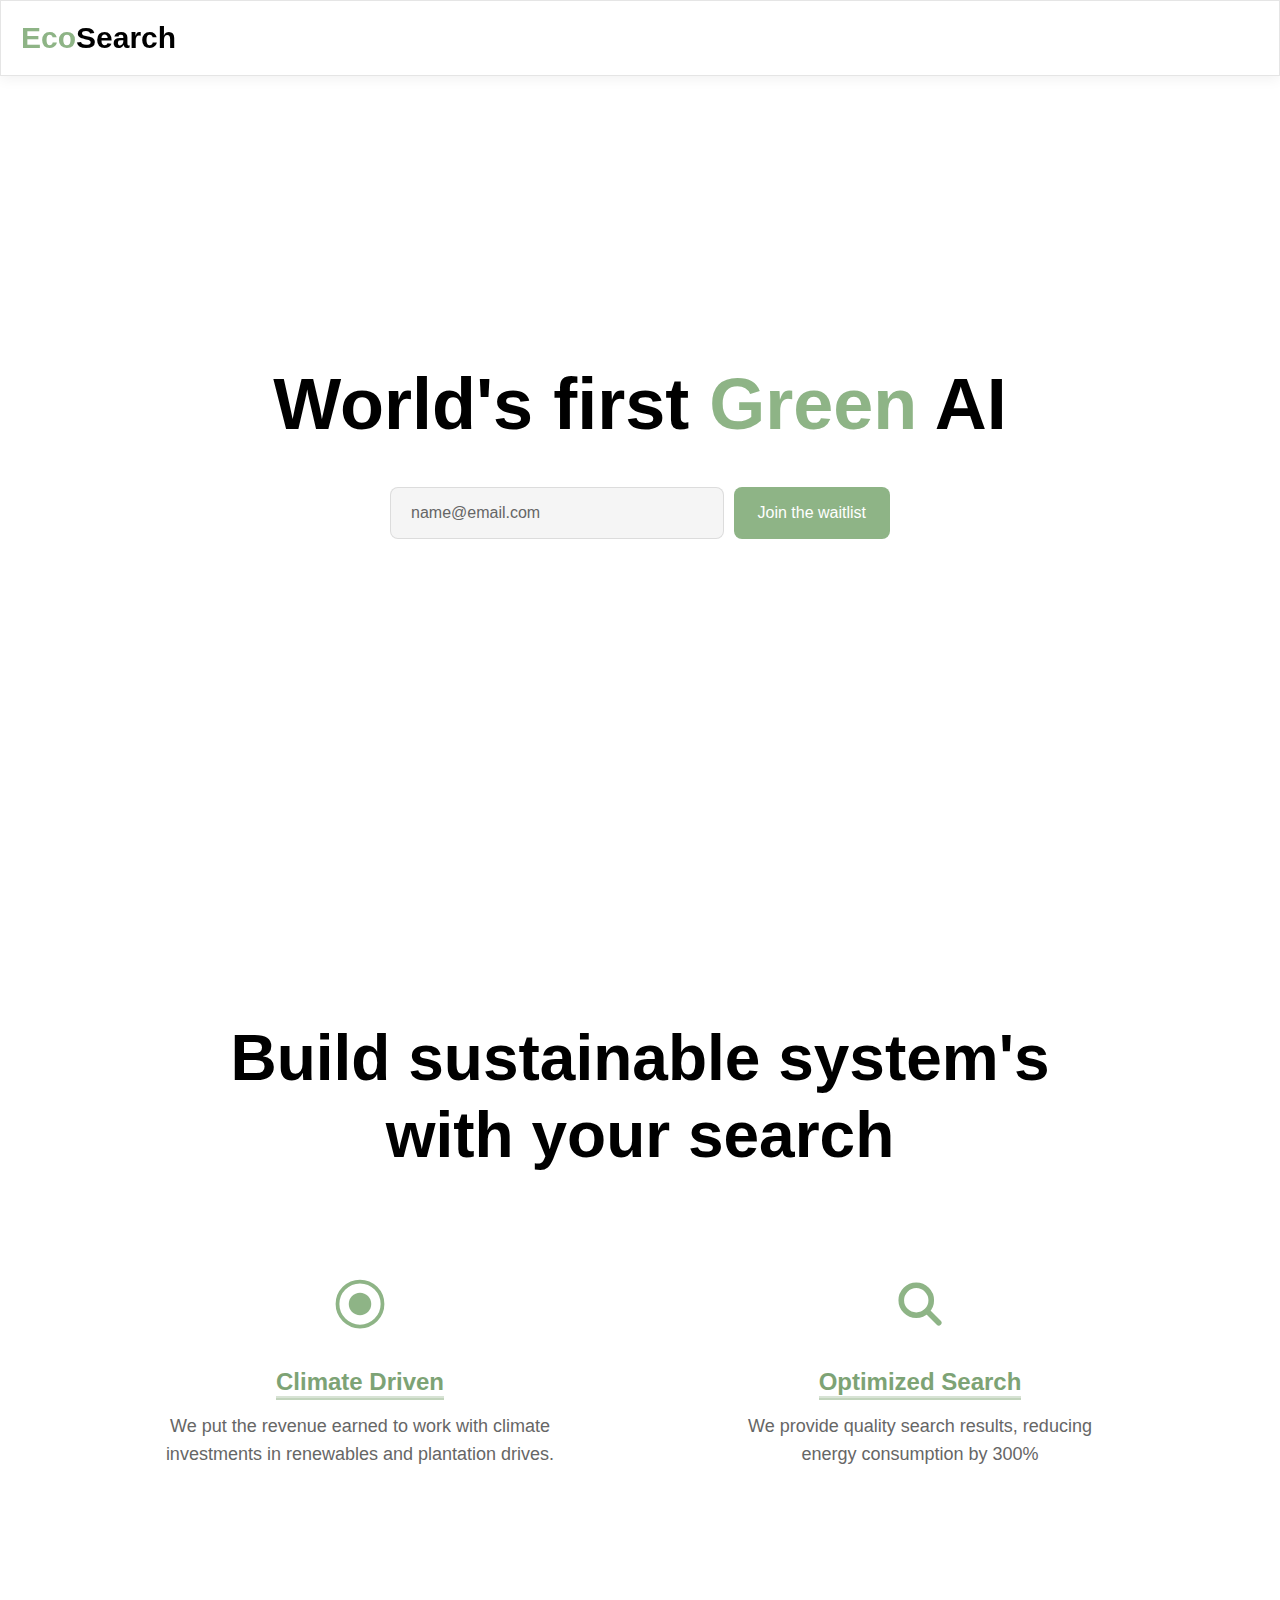
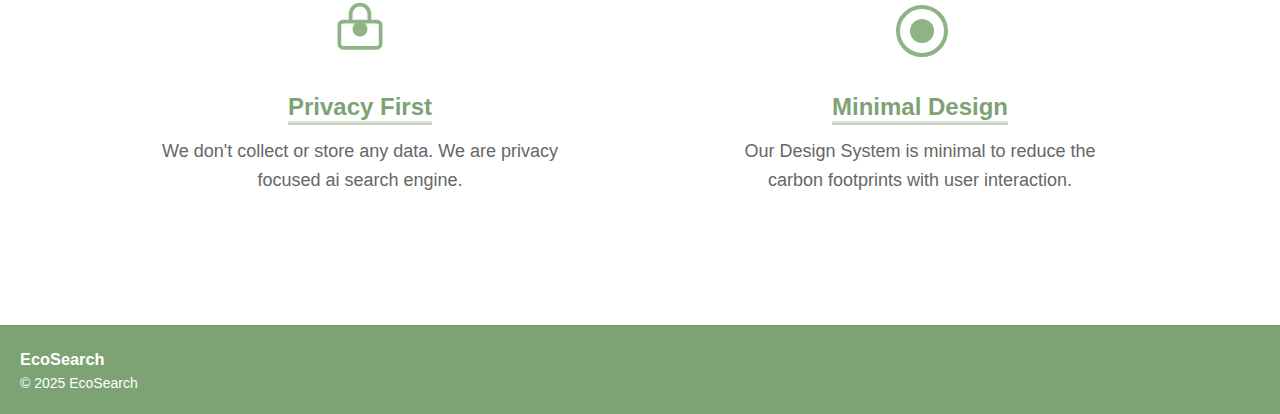
==== commit 585c3fd3: "final edits" ====
--- a/index.html
+++ b/index.html
@@ -29,7 +29,7 @@
         <div class="features-grid">
             <div class="feature-item">
                 <div class="feature-icon">
-                    <svg width="32" height="32" viewBox="0 0 32 32" fill="none">
+                    <svg width="60" height="60" viewBox="0 0 32 32" fill="none">
                         <path d="M16 28c6.627 0 12-5.373 12-12S22.627 4 16 4 4 9.373 4 16s5.373 12 12 12z" stroke="#8EB486" stroke-width="2"/>
                         <path d="M16 22c3.314 0 6-2.686 6-6s-2.686-6-6-6-6 2.686-6 6 2.686 6 6 6z" fill="#8EB486"/>
                     </svg>
@@ -39,8 +39,8 @@
             </div>
             <div class="feature-item">
                 <div class="feature-icon">
-                    <svg width="32" height="32" viewBox="0 0 32 32" fill="none">
-                        <path d="M14 22c4.418 0 8-3.582 8-8s-3.582-8-8-8-8 3.582-8 8 3.582 8 8 8zM26 26l-6-6" stroke="#8EB486" stroke-width="2" stroke-linecap="round"/>
+                    <svg width="60" height="60" viewBox="0 0 32 32" fill="none">
+                        <path d="M14 22c4.418 0 8-3.582 8-8s-3.582-8-8-8-8 3.582-8 8 3.582 8 8 8zM26 26l-6-6" stroke="#8EB486" stroke-width="3" stroke-linecap="round"/>
                     </svg>
                 </div>
                 <h3>Optimized Search</h3>
@@ -48,7 +48,7 @@
             </div>
             <div class="feature-item">
                 <div class="feature-icon">
-                    <svg width="32" height="32" viewBox="0 0 32 32" fill="none">
+                    <svg width="60" height="60" viewBox="0 0 32 32" fill="none">
                         <path d="M16 20a4 4 0 100-8 4 4 0 000 8z" fill="#8EB486"/>
                         <path d="M25 12H7a2 2 0 00-2 2v10a2 2 0 002 2h18a2 2 0 002-2V14a2 2 0 00-2-2z" stroke="#8EB486" stroke-width="2"/>
                         <path d="M11 12V8a5 5 0 0110 0v4" stroke="#8EB486" stroke-width="2"/>
@@ -59,7 +59,7 @@
             </div>
             <div class="feature-item">
                 <div class="feature-icon">
-                    <svg width="32" height="32" viewBox="0 0 32 32" fill="none">
+                    <svg width="60" height="60" viewBox="0 0 30 30" fill="none">
                         <circle cx="16" cy="16" r="12" stroke="#8EB486" stroke-width="2"/>
                         <path d="M16 16m-6 0a6 6 0 1 0 12 0a6 6 0 1 0-12 0" fill="#8EB486"/>
                     </svg>
@@ -70,7 +70,8 @@
         </div>
     </section>
 
-    <footer>
+    <footer class="footer">
+        <h3>EcoSearch</h3>
         <p>© 2025 EcoSearch</p>
     </footer>
 
--- a/styles.css
+++ b/styles.css
@@ -78,9 +78,9 @@
 
 /* Logo Styles */
 .logo {
-    font-size: 24px;
-    font-weight: 600;
-    text-decoration: none;
+    font-size: 30px;
+    font-weight:600;
+    text-decoration:none;
 }
 
 .logo span:first-child {
@@ -113,10 +113,10 @@
 
 /* Hero Typography */
 .hero-content h1 {
-    font-size: 64px;
+    font-size: 72px;
     line-height: 1.2;
     margin-bottom: 40px;
-    font-weight: 600;
+    font-weight: 1900;
 }
 
 .hero-content h1 .highlight {
@@ -197,20 +197,16 @@
 .feature-item {
     text-align: center;
     background: transparent;
-    padding: 0;
+    padding: 10px;
     border: none;
     box-shadow: none;
 }
 
-.feature-item:hover {
-    transform: none;
-    box-shadow: none;
-}
-
 /* Feature Icons */
 .feature-icon {
-    width: 48px;
-    height: 48px;
+    width: 80px;
+    height: 80px;
+    color:#7da375;
     margin: 0 auto 24px;
     display: flex;
     align-items: center;
@@ -222,11 +218,22 @@
     font-size: 24px;
     margin-bottom: 16px;
     font-weight: 600;
-    color: var(--text-primary);
+    color: var(--hover-color);
     position: relative;
     display: inline-block;
 }
-
+.feature-item h3::before {
+    content: '';
+    color: #7da375;
+    position: absolute;
+    bottom: -4px;
+    rotate: 10;
+    left: 0;
+    width: 100%;
+    height: 4px;
+    background-color: var(--hover-color);
+    opacity: 0.3;
+}
 /* Underline effect for feature titles */
 .feature-item h3::after {
     content: '';
@@ -237,6 +244,11 @@
     height: 2px;
     background-color: var(--accent-color);
     opacity: 0.3;
+    transition: opacity 0.3s ease;
+}
+
+.feature-item h3:hover::after {
+    opacity: 0.6;
 }
 
 /* Feature Description */
@@ -244,9 +256,8 @@
     font-size: 18px;
     line-height: 1.6;
     color: var(--text-secondary);
-    margin: 0;
+    margin: 0 auto;
     max-width: 400px;
-    margin: 0 auto;
 }
 
 /* Responsive Design */
@@ -310,15 +321,13 @@
     }
 }
 
-/* ==========================================================================
-   Utility Classes
-   ========================================================================== */
-.smooth-scroll-wrapper,
-.smooth-scroll-container {
-    display: none;
-}
-
-/* Hide Theme Toggle */
-.theme-toggle {
-    display: none;
+.footer{
+    background-color: var(--hover-color);
+    color: var(--bg-color);
+    padding: 20px;
+    text-align: start;
+    font-size: 14px;
+    line-height: 1.6;
+    border-top: 1px solid var(--border-color);
+
 }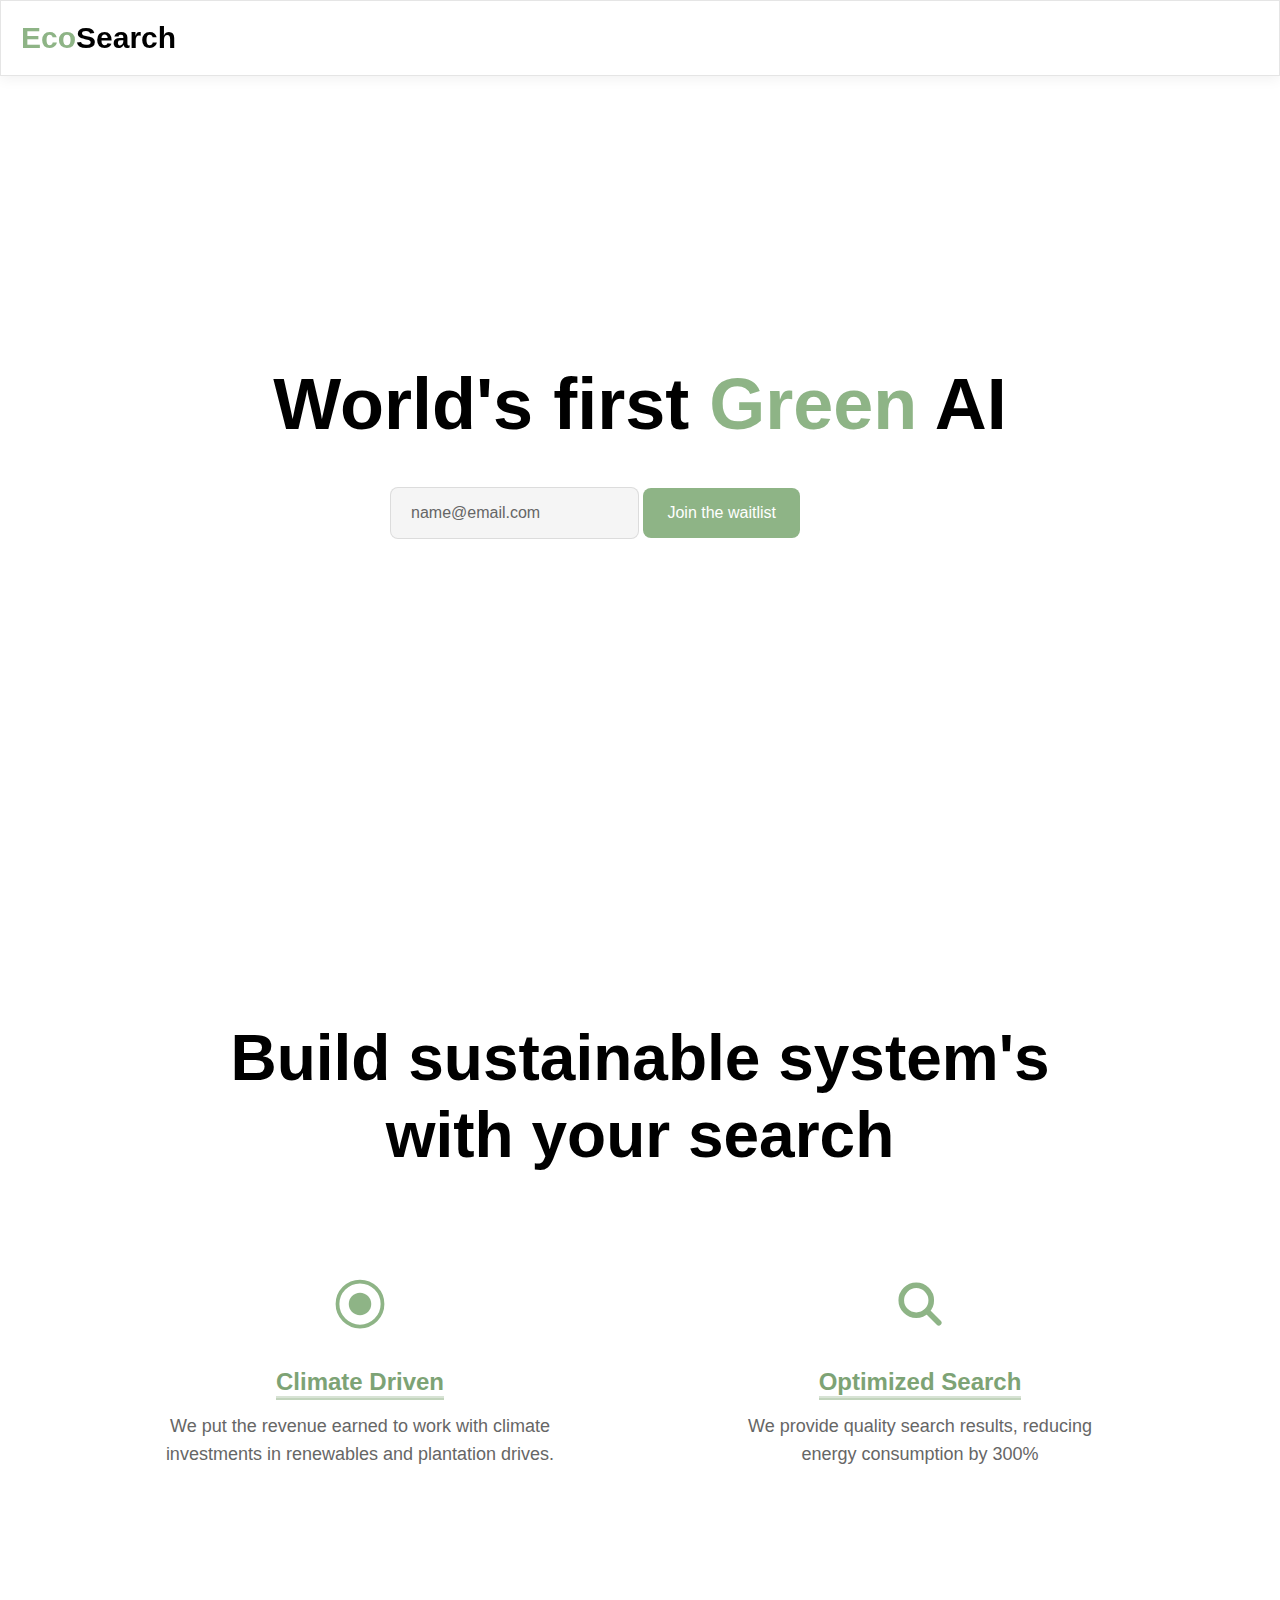
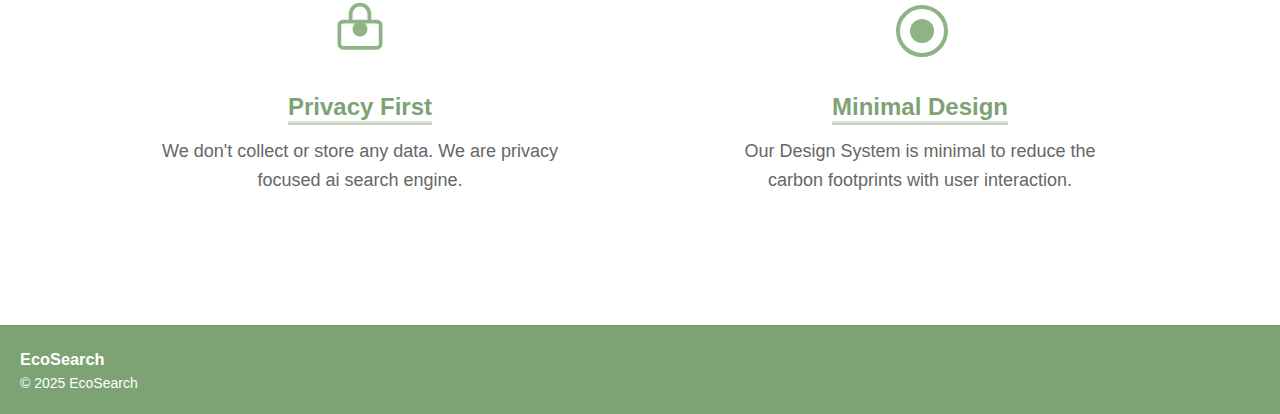
==== commit 99a8afc3: "new" ====
--- a/index.html
+++ b/index.html
@@ -18,8 +18,10 @@
         <div class="hero-content">
             <h1>World's first <span class="highlight">Green</span> AI</h1>
             <div class="email-box">
-                <input type="email" placeholder="name@email.com" />
-                <button>Join the waitlist</button>
+                <form id="waitlistForm" onsubmit="handleWaitlistSubmit(event)">
+                    <input type="email" id="userEmail" placeholder="name@email.com" required />
+                    <button type="submit">Join the waitlist</button>
+                </form>
             </div>
         </div>
     </section>
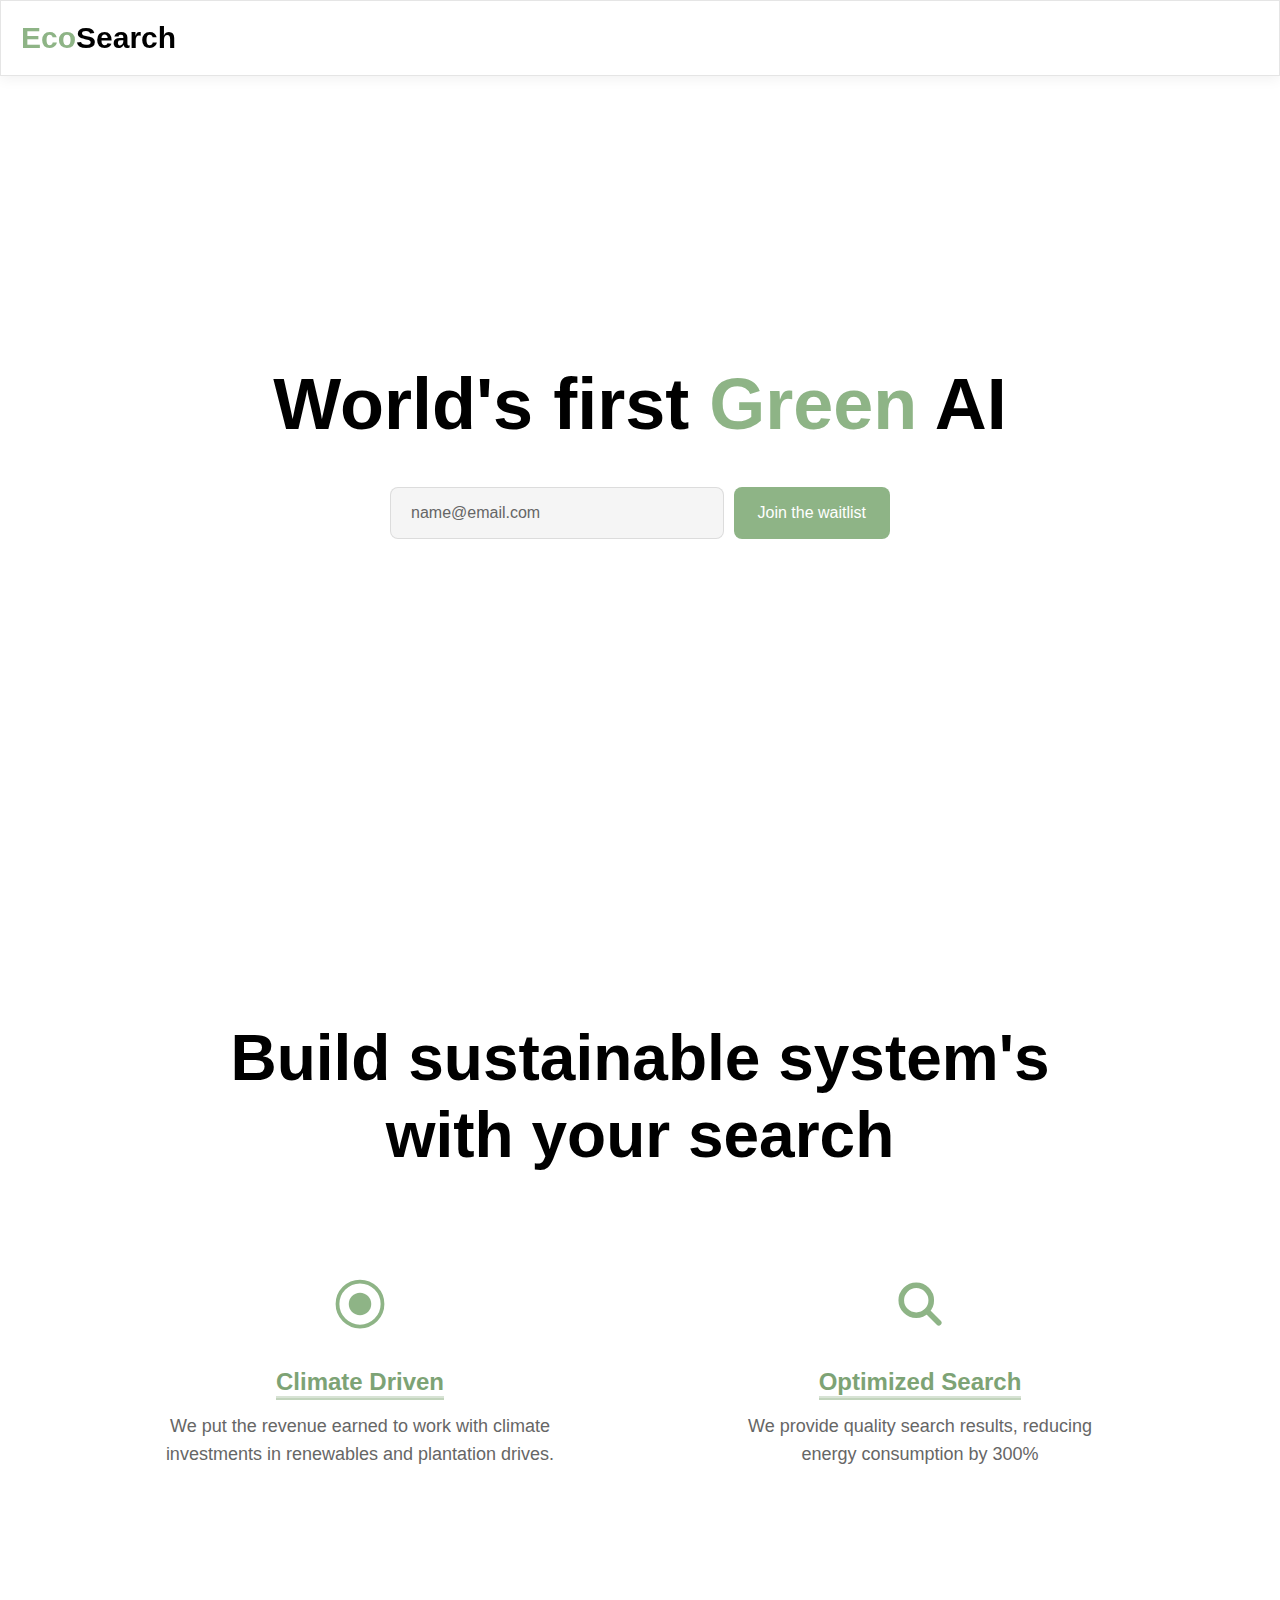
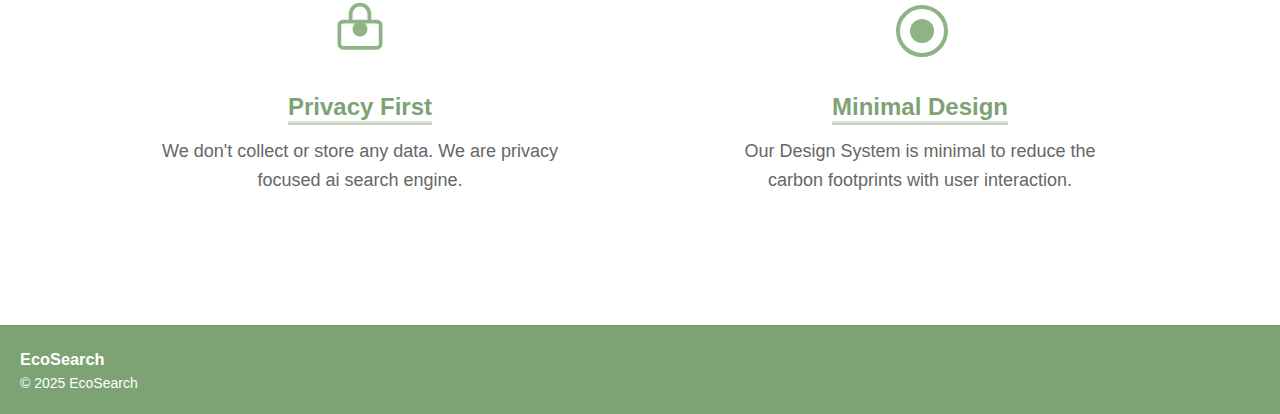
==== commit e1822fcb: "new" ====
--- a/index.html
+++ b/index.html
@@ -18,8 +18,12 @@
         <div class="hero-content">
             <h1>World's first <span class="highlight">Green</span> AI</h1>
             <div class="email-box">
-                <form id="waitlistForm" onsubmit="handleWaitlistSubmit(event)">
-                    <input type="email" id="userEmail" placeholder="name@email.com" required />
+                <form name="waitlist" method="POST" data-netlify="true" netlify-honeypot="bot-field">
+                    <input type="hidden" name="form-name" value="waitlist" />
+                    <p class="hidden">
+                        <label>Don't fill this out if you're human: <input name="bot-field" /></label>
+                    </p>
+                    <input type="email" name="email" id="userEmail" placeholder="name@email.com" required />
                     <button type="submit">Join the waitlist</button>
                 </form>
             </div>
--- a/styles.css
+++ b/styles.css
@@ -330,4 +330,46 @@
     line-height: 1.6;
     border-top: 1px solid var(--border-color);
 
+}
+
+/* Netlify Form Styles */
+.hidden {
+    display: none !important;
+}
+
+.email-box form {
+    display: flex;
+    gap: 10px;
+    width: 100%;
+    position: relative;
+}
+
+/* Form success message */
+.form-success {
+    color: var(--accent-color);
+    margin-top: 10px;
+    font-size: 14px;
+    opacity: 0;
+    transform: translateY(-10px);
+    transition: all 0.3s ease;
+}
+
+.form-success.visible {
+    opacity: 1;
+    transform: translateY(0);
+}
+
+/* Form error message */
+.form-error {
+    color: #ff4444;
+    margin-top: 10px;
+    font-size: 14px;
+    opacity: 0;
+    transform: translateY(-10px);
+    transition: all 0.3s ease;
+}
+
+.form-error.visible {
+    opacity: 1;
+    transform: translateY(0);
 }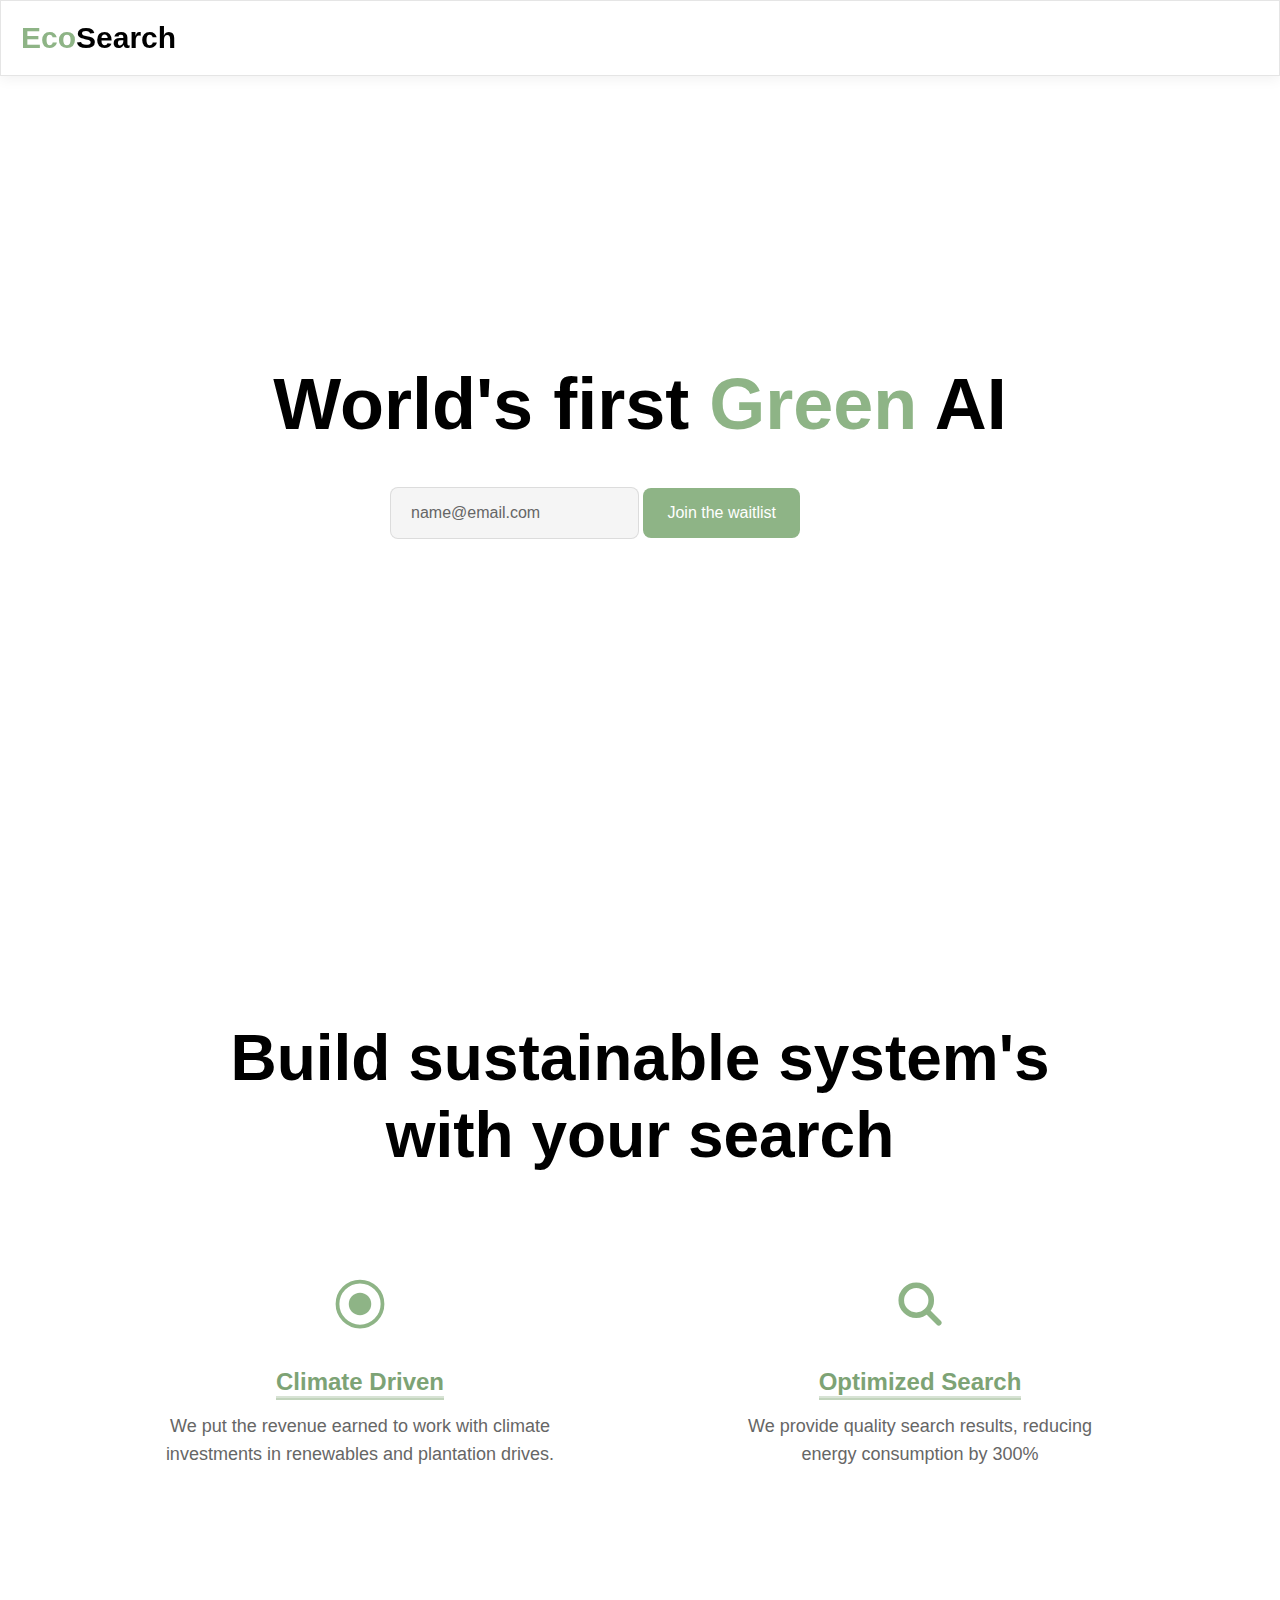
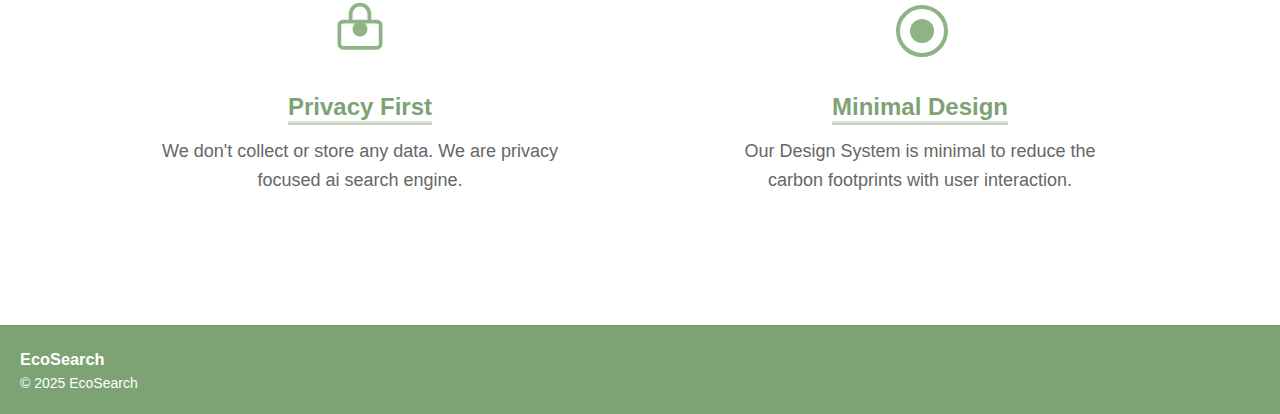
==== commit 2abecbdf: "netlify update" ====
--- a/index.html
+++ b/index.html
@@ -18,13 +18,12 @@
         <div class="hero-content">
             <h1>World's first <span class="highlight">Green</span> AI</h1>
             <div class="email-box">
-                <form name="waitlist" method="POST" data-netlify="true" netlify-honeypot="bot-field">
+                <form name="waitlist" method="POST" data-netlify="true">
                     <input type="hidden" name="form-name" value="waitlist" />
-                    <p class="hidden">
-                        <label>Don't fill this out if you're human: <input name="bot-field" /></label>
-                    </p>
-                    <input type="email" name="email" id="userEmail" placeholder="name@email.com" required />
-                    <button type="submit">Join the waitlist</button>
+                    <div class="form-group">
+                        <input type="email" name="email" id="userEmail" placeholder="name@email.com" required />
+                        <button type="submit">Join the waitlist</button>
+                    </div>
                 </form>
             </div>
         </div>
